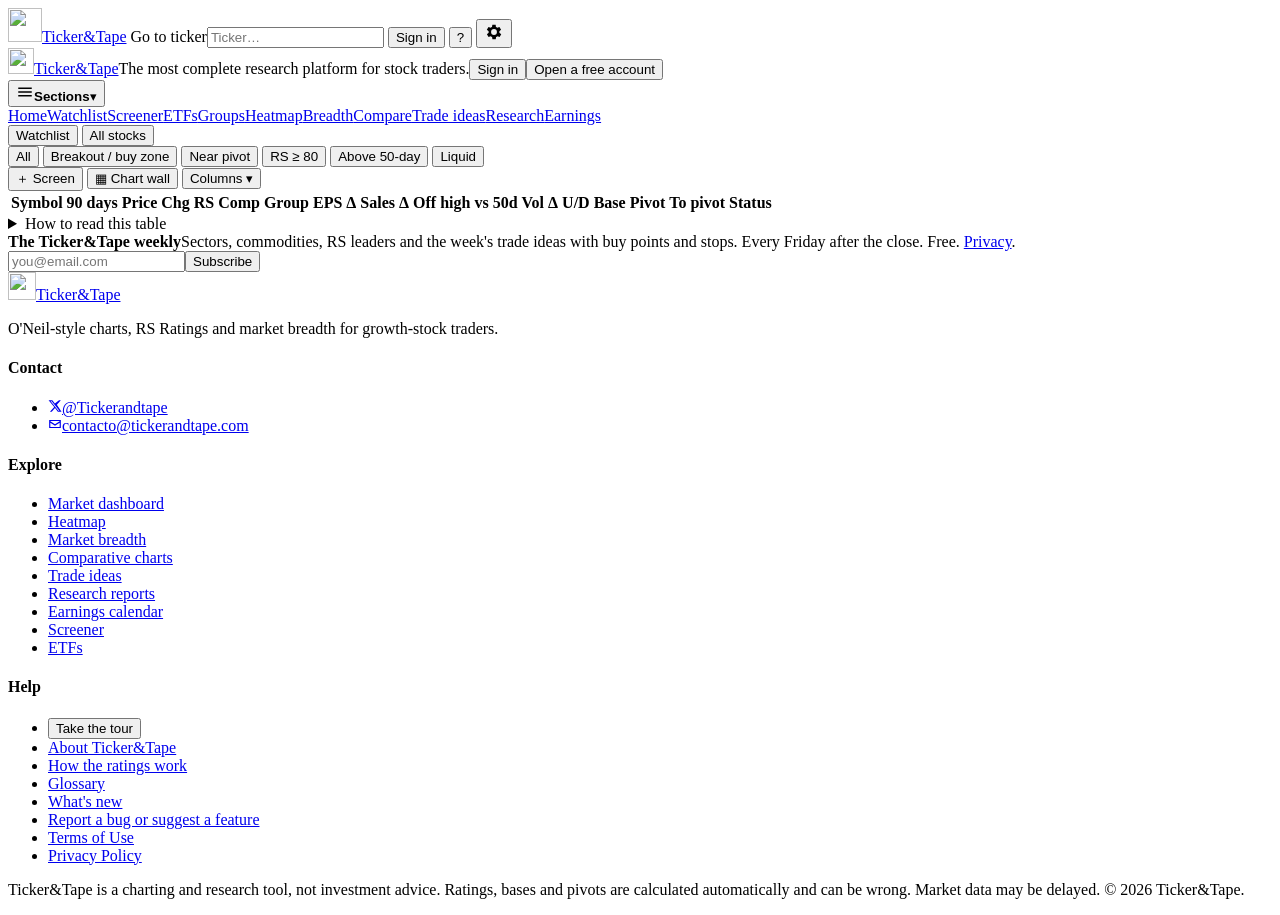
==== site/index.html @ d5b7f5a0 "Account menu: remove Delete account" ====
<!doctype html>
<html lang="en">
<head>
<meta charset="utf-8">
<meta name="viewport" content="width=device-width,initial-scale=1,viewport-fit=cover">
<title>Ticker&amp;Tape · The complete research platform for stock traders</title>
<link rel="icon" href="/favicon.ico" sizes="any">
<link rel="icon" type="image/svg+xml" href="/img/logo.svg">
<link rel="apple-touch-icon" href="/apple-touch-icon.png">
<link rel="manifest" href="/site.webmanifest">
<meta name="theme-color" content="#1f3c6e">
<meta name="apple-mobile-web-app-title" content="Ticker&amp;Tape">
<meta property="og:type" content="website">
<meta property="og:site_name" content="Ticker&amp;Tape">
<meta property="og:title" content="Ticker&amp;Tape · The complete research platform for stock traders">
<meta property="og:description" content="O'Neil-style charts, RS Ratings, screeners, market breadth, trade ideas and earnings for every U.S. stock and ADR, all in one place. Built by traders, for traders.">
<meta property="og:url" content="https://tickerandtape.com/">
<meta property="og:image" content="https://tickerandtape.com/og-image.png">
<meta name="twitter:card" content="summary_large_image">
<meta name="twitter:site" content="@Tickerandtape">
<meta name="twitter:creator" content="@Tickerandtape">
<script type="application/ld+json">{"@context":"https://schema.org","@type":"Organization","name":"Ticker&Tape","url":"https://tickerandtape.com/","logo":"https://tickerandtape.com/icon-512.png","email":"contacto@tickerandtape.com","sameAs":["https://x.com/Tickerandtape"]}</script>
<meta name="description" content="O'Neil-style charts, RS Ratings, screeners, market breadth, trade ideas and earnings for every U.S. stock and ADR, all in one place. Built by traders, for traders.">
<link rel="preconnect" href="https://fonts.googleapis.com"><link rel="preconnect" href="https://fonts.gstatic.com" crossorigin>
<link rel="stylesheet" href="https://fonts.googleapis.com/css2?family=Courier+Prime:wght@400;700&family=Archivo+Narrow:wght@400;600;700&family=Libre+Franklin:wght@600;800&family=Old+Standard+TT:ital,wght@0,400;0,700;1,400&display=swap">
<link rel="stylesheet" href="/style.css?v=20261014a">
<style id="colcss"></style>
</head>
<body>
<div class="sheet">
  <nav class="topbar">
    <a href="/" class="brand"><img src="/img/logo.svg" alt="" width="34" height="34">Ticker&amp;Tape</a>
    <span class="asof" id="asof"></span>
    <span class="sp"></span>
    <label class="jump"><span class="vh">Go to ticker</span><input id="jump" placeholder="Ticker…" maxlength="10" spellcheck="false" autocomplete="off" list="symlist"></label>
    <datalist id="symlist"></datalist>
    <button class="gear bell" id="bell" hidden aria-haspopup="true" aria-expanded="false" title="Notifications" aria-label="Notifications"><svg viewBox="0 0 24 24" width="18" height="18" aria-hidden="true"><path fill="currentColor" d="M12 22a2.5 2.5 0 0 0 2.45-2h-4.9A2.5 2.5 0 0 0 12 22zm7-6V11a7 7 0 0 0-5.5-6.84V3.5a1.5 1.5 0 0 0-3 0v.66A7 7 0 0 0 5 11v5l-2 2v1h18v-1l-2-2z"/></svg><span class="bdg" id="bellN" hidden></span></button>
    <div class="acctmenu bellmenu" id="bellMenu" hidden role="menu"></div>
    <button class="btn acct" id="acct" aria-haspopup="true">Sign in</button>
    <div class="acctmenu" id="acctMenu" hidden role="menu"></div>
    <button class="gear help" id="help" title="How Ticker&amp;Tape works (tour)" aria-label="Help: take the tour">?</button>
    <button class="gear" id="gear" title="Settings" aria-label="Settings" aria-expanded="false" aria-controls="settings"><svg viewBox="0 0 24 24" width="20" height="20" aria-hidden="true"><path fill="currentColor" d="M19.4 13a7.5 7.5 0 0 0 0-2l2.1-1.6-2-3.5-2.5 1a7.6 7.6 0 0 0-1.7-1L15 3.3h-4l-.4 2.6a7.6 7.6 0 0 0-1.7 1l-2.5-1-2 3.5L6.6 11a7.5 7.5 0 0 0 0 2l-2.1 1.6 2 3.5 2.5-1c.5.4 1.1.7 1.7 1l.4 2.6h4l.4-2.6c.6-.3 1.2-.6 1.7-1l2.5 1 2-3.5zM13 15.5a3.5 3.5 0 1 1 0-7 3.5 3.5 0 0 1 0 7z" transform="translate(-1 0)"/></svg></button>
    <div class="settings" id="settings" hidden role="dialog" aria-label="Settings"></div>
  </nav>
  <div class="w2sticky" id="wSticky" aria-hidden="true"><a href="/" class="brand"><img src="/img/logo.svg" alt="" width="26" height="26">Ticker&amp;Tape</a><span class="w2sticky-t">The most complete research platform for stock traders.</span><span class="sp"></span><button class="btn" data-ws="in" tabindex="-1">Sign in</button><button class="btn on" data-ws="up" tabindex="-1">Open a free account</button></div>
  <div class="banner" id="banner" hidden></div>
  <div class="vbar" id="vBar" hidden></div>
  <button class="tabsbtn" id="tabsBtn" aria-expanded="false" aria-controls="tabs"><svg viewBox="0 0 24 24" width="18" height="18" aria-hidden="true"><path fill="currentColor" d="M3 6h18v2H3zm0 5h18v2H3zm0 5h18v2H3z"/></svg><b id="tabsCur">Sections</b><span class="car" aria-hidden="true">▾</span></button>
  <nav class="tabs" id="tabs" aria-label="Sections">
    <a href="/" data-v="home">Home</a><a href="/watchlist/" data-v="watch">Watchlist</a><a href="/screener/" data-v="all">Screener</a><a href="/etfs/" data-v="etf">ETFs</a><a href="/groups/" data-v="groups">Groups</a><a href="/heatmap/" data-v="heat">Heatmap</a><a href="/breadth/" data-v="breadth">Breadth</a><a href="/compare/" data-v="cmp">Compare</a><a href="/ideas/" data-v="ideas">Trade ideas</a><a href="/research/" data-v="research">Research</a><a href="/earnings/" data-v="earn">Earnings</a><a href="/breadth/" class="mktchip" id="mktChip" title="Market direction · open Market breadth" hidden></a>
  </nav>

  <!-- ===================== HOME ===================== -->
  <main id="vHome" class="home" hidden>
    <section class="hgrid">
      <div class="box hchart">
        <h3><span><span id="hcTitle">S&amp;P 500 futures · ES</span> <small id="hSpyQ"></small></span><a href="/chart/ES=F/" id="hcLink" class="h3link">Full chart →</a></h3>
        <div class="hcwrap"><canvas id="hcv" aria-label="S&amp;P 500 E-mini futures daily chart"></canvas></div>
      </div>
      <div class="hside">
        <section class="pulse" id="hPulse" aria-label="Market pulse"></section>
        <div class="box hnews"><h3>Market news <small>latest headlines</small></h3><div class="in" id="hNews"></div></div>
      </div>
    </section>
    <section class="hboards">
      <div class="box">
        <h3><span>Market &amp; sectors <small>Select Sector SPDR ETFs · click a row for its chart</small></span><small id="hAsOf"></small></h3>
        <div class="tbl" id="hSect"></div>
      </div>
      <div class="box">
        <h3><span>Commodities <small>front-month futures · click a row for its chart</small></span><small id="hComAsOf"></small></h3>
        <div class="tbl" id="hCom"></div>
      </div>
    </section>
    <section class="hlists">
      <div class="box"><h3>Top RS Rating <small>price leaders</small></h3><div class="tbl" id="hRS"></div></div>
      <div class="box"><h3>Top up/down volume <small>accumulation, 50 days</small></h3><div class="tbl" id="hUD"></div></div>
      <div class="box"><h3><span>Biggest movers <small>today</small></span><span class="seg mini" id="hMovSeg"><button data-m="up" class="on">Gainers</button><button data-m="dn">Losers</button></span></h3><div class="tbl" id="hMov"></div></div>
    </section>
    <p class="fine">Top lists include stocks with at least $20M traded a day on average. Prices are delayed during the session. Data: Yahoo Finance.</p>
  </main>

  <!-- ===================== HEATMAP ===================== -->
  <main id="vHeat" class="heatv" hidden>
    <div class="bar hbar">
      <div class="hsel"><span>Group</span><span class="seg" id="hmGroup"><button data-g="sp500" class="on">S&amp;P 500</button><button data-g="ndx">Nasdaq-100</button><button data-g="watch">Watchlist</button></span></div>
      <div class="hsel"><span>Color by</span><span class="seg" id="hmColor"><button data-c="chgPct" class="on">1D</button><button data-c="perf1w">1W</button><button data-c="perf1m">1M</button><button data-c="perf3m">3M</button><button data-c="ytd">YTD</button><button data-c="rsRating">RS Rating</button></span></div>
      <div class="hsel"><span>Size by</span><span class="seg" id="hmSize"><button data-z="mcap" class="on">Market cap</button><button data-z="eq">Equal</button></span></div>
      <div class="hsel"><span>Colors</span><span class="seg" id="hmScheme"><button data-k="rg" class="on">Red / green</button><button data-k="site">Chart colors</button></span></div>
    </div>
    <section class="hmgrid">
      <div class="box hmbox">
        <h3><span id="hmTitle">S&amp;P 500 · 1-day change</span><small id="hmAsOf"></small></h3>
        <div class="hmap" id="hmap" aria-label="Market heatmap"></div>
        <div class="hmfoot"><span class="fine">Click a box to open its chart. Boxes are grouped by GICS sector.</span><span class="hmleg" id="hmLeg"></span></div>
      </div>
      <div class="box hmside">
        <h3><span>Ranked</span><span class="seg mini" id="hmRankSeg"><button data-r="top" class="on">Best</button><button data-r="bot">Worst</button></span></h3>
        <div class="tbl" id="hmRank"></div>
      </div>
    </section>
    <div class="hmtip" id="hmTip" hidden></div>
  </main>

  <!-- ===================== INDUSTRY GROUPS ===================== -->
  <main id="vGroups" class="groupsv" hidden>
    <section class="ihead">
      <div>
        <p class="kicker">Research · industry groups, updated every trading day after the close</p>
        <h2>Industry groups</h2>
        <p class="lede">Most big winners come from the strongest groups. Every GICS sub-industry, built from every U.S. stock and ADR worth $1 billion or more, ranked by the average relative strength of its stocks, with how the rank moved over 1, 3 and 6 weeks, equal-weight performance, the share of members above the 50-day line and the three strongest stocks in each group.</p>
      </div>
      <div class="istats" id="gStats"></div>
    </section>
    <div class="bar">
      <label class="gsel"><span class="vh">Sector</span><select id="gSector" aria-label="Sector"></select></label>
      <div class="seg" role="group" aria-label="Show" id="gShow"><button data-n="all" class="on">All groups</button><button data-n="top">Top 40</button><button data-n="up">Climbers</button></div>
      <span class="sp"></span><span class="count" id="gCount"></span>
    </div>
    <section class="box"><div class="tbl" id="gTbl"></div></section>
    <p class="fine">Rank = position by the average 12-month relative strength score of the group's stocks (last quarter weighted double). Arrows compare with the rank 1, 3 and 6 weeks ago. Performance is the simple average of the members. Click a group to see its stocks in the screener, or a ticker to open its chart. Not investment advice.</p>
  </main>

  <!-- ===================== CHART WALL ===================== -->
  <main id="vWall" class="wallv" hidden>
    <div class="bar">
      <button class="btn" id="wBack">← Back</button>
      <h2 class="wtitle" id="wTitle">Chart wall</h2>
      <div class="seg" role="group" aria-label="Range" id="wRange"><button data-r="63">3M</button><button data-r="126" class="on">6M</button><button data-r="252">1Y</button></div>
      <span class="sp"></span><span class="count" id="wCount"></span>
    </div>
    <section class="wgrid" id="wGrid"></section>
    <div class="more" id="wMore" hidden><button class="btn" id="wMoreBtn">Show more</button></div>
    <p class="fine">Daily bars with the 50- and 200-day lines, volume and the pivot (dashed). Click a chart to open it; the ‹ › arrows on the chart page step through this list.</p>
  </main>

  <!-- ===================== MARKET BREADTH ===================== -->
  <main id="vBreadth" class="breadthv" hidden>
    <section class="ihead">
      <div>
        <p class="kicker">Research · market health, updated every trading day after the close</p>
        <h2>Market breadth</h2>
        <p class="lede">Is the rally broad or carried by a handful of names? The market direction of the S&amp;P&nbsp;500 and the Nasdaq, read the O'Neil way with distribution days and follow-through days, next to how many stocks sit above their 20-, 50- and 200-day lines, new 52-week highs against new lows, the advance/decline line and the McClellan oscillator.</p>
      </div>
      <div class="istats" id="bStats"></div>
    </section>
    <section class="bstatus" id="bStatus" aria-label="Market direction"></section>
    <div class="bar">
      <div class="seg" role="group" aria-label="Stocks" id="bGroup"><button data-g="all">S&amp;P 1500 + Nasdaq-100</button><button data-g="sp500">S&amp;P 500</button><button data-g="ndx">Nasdaq-100</button></div>
      <div class="seg" role="group" aria-label="Range" id="bRange"><button data-r="63">3M</button><button data-r="126">6M</button><button data-r="252">1Y</button><button data-r="504">2Y</button></div>
      <span class="count" id="bCount"></span>
    </div>
    <section class="box bchart">
      <h3><span id="bTitle">Breadth</span><small id="bAsOf"></small></h3>
      <div class="bcwrap"><canvas id="bcv" aria-label="Market breadth charts: index, percent of stocks above moving averages, new highs and lows, advance/decline line and McClellan oscillator"></canvas></div>
    </section>
    <details class="howto">
      <summary>How the market direction is worked out</summary>
      <p class="fine">Market direction is worked out automatically from price and volume and is not IBD's call. Distribution day: the index falls 0.2% or more on higher volume than the day before; it counts for 25 sessions or until the index rises 5% above that close. A rally attempt starts with the first up day after a low; a follow-through day comes on day 4 or later with a gain of at least 1.25% on higher volume. Under pressure: 5 or more distribution days, or the index under its 50-day line. Correction: 8% off the peak, or 6 distribution days under the 50-day line. McClellan oscillator: 19-day minus 39-day average of ratio-adjusted net advances. Not investment advice.</p>
    </details>
  </main>

  <div class="gatebar" id="gateBar" hidden role="region" aria-label="Create an account"><p><b>You're viewing a shared chart.</b> Open a free account to use the screener, watchlists, market breadth, alerts and every tool on Ticker&amp;Tape.</p><div class="ctas"><button class="btn on" data-g="up">Open a free account</button><button class="btn" data-g="in">Sign in</button></div></div>
  <!-- ===================== COMPARATIVE CHARTS ===================== -->
  <main id="vCmp" class="cmpv" hidden>
    <section class="ihead">
      <div>
        <p class="kicker">Research · several tickers on one timeline</p>
        <h2>Comparative charts</h2>
        <p class="lede">Stack tickers on the same dates to see who leads and who lags. Is the market carried by the mega caps or is the average stock joining in? Compare SPY with RSP and MAGS, or type a ratio like <b>RSP:SPY</b> to chart one against the other.</p>
      </div>
      <div class="box cpresets"><h3>Presets <small>click to load</small></h3><div class="cprelist" id="cPre"></div></div>
    </section>
    <section class="cctl" aria-label="Tickers and moving averages">
      <div class="crow"><span class="clbl">Tickers</span><div class="cchips" id="cChips"></div>
        <form id="cAdd" class="cadd" autocomplete="off"><label class="vh" for="cIn">Add a ticker or a ratio</label><input id="cIn" placeholder="Add ticker or A:B" maxlength="31" spellcheck="false" list="symlist"><button class="btn sm">Add</button></form></div>
      <div class="crow" id="cIndRow"><span class="clbl">Moving averages <small>(every chart)</small></span><div class="cinds" id="cInd"></div><span class="fine" id="cIndNote" hidden>Moving averages show on the stacked view.</span></div>
      <p class="fine cindhint">These moving averages apply to every chart. Use ⚙ on a ticker to give it its own averages or add volume.</p>
    </section>
    <div class="bar">
      <div class="seg" role="group" aria-label="View" id="cMode"><button data-m="panels">Stacked</button><button data-m="perf">Performance %</button></div>
      <span class="canchor fine" id="cAnchor" hidden></span>
      <div class="seg" role="group" aria-label="Range" id="cRange"><button data-r="63">3M</button><button data-r="126">6M</button><button data-r="252">1Y</button><button data-r="504">2Y</button><button data-r="756">3Y</button></div>
      <div class="seg" role="group" aria-label="Price scale" id="cScale"><button data-s="log">Log</button><button data-s="linear">Linear</button></div>
      <div class="seg" role="group" aria-label="Price bars" id="cStyle"><button data-s="bars">Bars</button><button data-s="line">Line</button></div>
      <div class="seg" role="group" aria-label="Bar color" id="cColor"><button data-c="sym">Color by ticker</button><button data-c="ud">Up / down</button></div>
    </div>
    <section class="box cchart">
      <h3><span id="cTitle">Comparative charts</span><span class="h3r"><small id="cAsOf"></small><button class="h3btn" id="cLink" title="Copy a link to this comparison">Copy link</button><button class="h3btn" id="cReset" title="Back to SPY · RSP · MAGS with the 50-day SMA">Reset</button></span></h3>
      <div class="bcwrap"><canvas id="ccv" aria-label="Comparative charts of the selected tickers"></canvas></div>
    </section>
    <section class="box"><h3>Scoreboard <small>last close against the range start, each moving average and the range high · click a row for its chart</small></h3><div class="tablewrap" id="cTbl"></div></section>
    <p class="fine">Daily bars from Yahoo Finance, with delayed prices during the session. A ratio (A:B) divides the closes of two tickers: rising means A is beating B. Performance % starts every ticker at zero on the first day of the range. Double-click a panel to open its full chart. Any ticker on the site can be compared; one that is missing loads after the next nightly update once it is in a watchlist.</p>
  </main>

  <!-- ===================== RESEARCH ===================== -->
  <main id="vResearch" class="rsv" hidden>
    <section class="ihead">
      <div>
        <p class="kicker">Research · The Daily Tape and The Weekly Tape</p>
        <h2>Research</h2>
        <p class="lede">Short reports with the charts and the ideas that matter. <b>The Daily Tape</b> comes out every trading morning before the open: overnight movers, earnings, breakouts and the stocks near a buy point. <b>The Weekly Tape</b> closes every week on Saturday: prices, breadth, leaders, earnings and the trade ideas scorecard.</p>
      </div>
      <div class="rsnext" id="rsNext"></div>
    </section>
    <div class="bar"><div class="seg" role="group" aria-label="Reports" id="rsFilter"><button data-k="all" class="on">All</button><button data-k="daily">Daily</button><button data-k="weekly">Weekly</button></div><span class="fine" id="rsCount"></span></div>
    <section class="rsfeat" id="rsFeat"></section>
    <section class="rsgrid" id="rsGrid"></section>
    <p class="fine">Reports are generated automatically from Ticker&amp;Tape data and are a research tool, not investment advice.</p>
  </main>

  <!-- ===================== TRADE IDEAS ===================== -->
  <main id="vIdeas" class="ideasv" hidden>
    <section class="ihead">
      <div>
        <p class="kicker">Research · updated every trading day after the close</p>
        <h2>Trade ideas</h2>
        <p class="lede">Leaders setting up right now: RS Rating of <b id="iRs">80</b> or higher, trading above the 50- and 200-day lines, and sitting near a pivot, inside the buy zone or just out of a base. Found by the same automatic scan for every U.S. stock and ADR worth $1 billion or more.</p>
      </div>
      <div class="istats" id="iStats"></div>
    </section>
    <div class="bar">
      <div class="seg" role="group" aria-label="Setup" id="iFilter">
        <button data-f="all" class="on">All setups</button>
        <button data-f="Breakout">Breakouts</button>
        <button data-f="In buy zone">In buy zone</button>
        <button data-f="Near pivot">Near pivot</button>
      </div>
      <div class="seg" role="group" aria-label="Quality" id="iSmr">
        <button data-q="all" class="on">Any SMR</button>
        <button data-q="ab" title="SMR Rating A or B: top sales growth, margins and return on equity">SMR A–B only</button>
      </div>
      <span class="count" id="iCount"></span>
      <button class="btn ghost" id="iWall" title="See every chart in this list as a grid">▦ Chart wall</button>
    </div>
    <section class="icards" id="iCards"></section>
    <form class="nlform nlideas" data-nl novalidate>
      <div class="nltxt"><b>The Ticker&amp;Tape weekly</b><span>Sectors, commodities, RS leaders and the week's trade ideas with buy points and stops. Every Friday after the close. Free. <a href="/privacy.html">Privacy</a>.</span></div>
      <div class="nlin"><input type="email" name="email" placeholder="you@email.com" autocomplete="email" spellcheck="false" aria-label="Email address" required><button class="btn on" type="submit">Subscribe</button></div>
    </form>
    <section class="box itrack">
      <h3><span>Track record <small>every idea since it was flagged · closed at a 7% stop or after 8 weeks</small></span><small id="iTrackNote"></small></h3>
      <div class="tbl" id="iTrack"></div>
    </section>
    <p class="fine">Ideas come from an automatic scan, not from a person reviewing each chart, and are not investment advice or a recommendation to buy or sell. Buy point = pivot; buy zone = up to 5% above it; stop = 7% under the buy point. Returns in the track record are measured from the close on the day each idea was flagged, before costs.</p>
  </main>

  <!-- ===================== EARNINGS CALENDAR ===================== -->
  <main id="vEarn" class="earnv" hidden>
    <section class="ihead ehead">
      <div>
        <p class="kicker">Research · earnings calendar</p>
        <h2>Who reports this week</h2>
        <p class="lede">Every U.S. stock and ADR worth $1 billion or more that reports, split into before the open and after the close, biggest companies first. Upcoming reports show the consensus EPS and the growth it implies against the same quarter last year; past reports show the surprise and how the stock reacted the next session.</p>
      </div>
      <div class="istats" id="eStats"></div>
    </section>
    <div class="bar ebar">
      <div class="seg" role="group" aria-label="Week" id="eWeek"></div>
      <div class="seg" role="group" aria-label="Show" id="eFilter">
        <button data-f="all" class="on">All stocks</button>
        <button data-f="lead">Leaders · RS ≥ 80</button>
        <button data-f="watch">My watchlist</button>
      </div>
      <span class="count" id="eCount"></span>
    </div>
    <section class="ecal" id="eCal"></section>
    <p class="fine">Dates and times come from Nasdaq and Yahoo Finance and can move: companies confirm them a few weeks ahead. Reaction = change in the first session that traded on the report (the same day for reports before the open, the next day for reports after the close). Not investment advice.</p>
  </main>

  <!-- ===================== WELCOME ===================== -->
  <main id="vWelcome" class="welcome w2" hidden>
    <div class="w2tape" aria-label="Market prices"><div class="w2tape-in" id="wTape"></div></div>

    <section class="w2hero">
      <div class="w2copy">
        <button class="w2new" data-w="up"><b>New</b> Comparative charts: SPY vs RSP vs MAGS <span aria-hidden="true">→</span></button>
        <p class="w2kick"><span>Est. MMXXVI</span><span>Built by traders, for traders</span></p>
        <h1>Every tool a stock trader needs.<br><em>One room.</em></h1>
        <p class="w2lede">The most complete research platform for stock traders. O&rsquo;Neil-style charts, RS Ratings, screeners, market breadth, trade ideas and earnings, all in one place, for every U.S. stock and ADR.</p>
        <div class="ctas" id="wCtas">
          <button class="btn on big" data-w="up">Open a free account</button>
          <a class="btn big" href="/chart/NVDA/">See a live chart <span aria-hidden="true">→</span></a>
        </div>
        <p class="w2trust"><span>Free during beta</span><span>No credit card</span><span>Syncs on every device</span></p>
      </div>
      <figure class="w2term" id="wShow" aria-roledescription="carousel" aria-label="Ticker&amp;Tape tools">
        <div class="w2bar"><span class="w2led" aria-hidden="true"></span><b>T&amp;T</b><span id="wShowName">Chart wall</span><span class="sp"></span><span class="w2live">U.S. stocks &amp; ADRs</span></div>
        <div class="w2stage" id="wStage"><img class="on" src="/img/showcase/wall.webp" alt="Chart wall: a whole watchlist as a grid of O'Neil-style charts" width="1440" height="900" data-k="wall" fetchpriority="high"></div>
        <div class="w2tabs" id="wTabs" role="tablist" aria-label="Tools"></div>
        <figcaption id="wCap">Your whole watchlist as a wall of O'Neil-style charts, with RS Rating, Composite and base status on every one.</figcaption>
      </figure>
    </section>

    <section class="w2board" aria-label="Market board">
      <header><b>The board</b><span id="wBoardAsOf">Updated every trading day after the close</span></header>
      <div class="w2tiles" id="wBoard">
        <div><span>S&amp;P 500</span><b></b><small>market direction</small></div>
        <div><span>Nasdaq</span><b></b><small>market direction</small></div>
        <div><span>Coverage</span><b>2,500+</b><small>stocks rated every session</small></div>
        <div><span>Industry groups</span><b>140+</b><small>ranked by relative strength</small></div>
        <div><span>Trade ideas</span><b></b><small>leaders near a buy point today</small></div>
      </div>
    </section>

    <section class="w2ideas" id="wIdeas" hidden aria-label="Today's trade ideas">
      <div class="w2ideas-h"><p class="w2kick"><span>Today on the desk</span></p><h2 id="wIdeasT">Leaders near a buy point</h2><p id="wIdeasS">Found by the daily scan: RS Rating 80 or higher, above the 50- and 200-day lines, near a pivot or just out of a base.</p></div>
      <div class="w2icards" id="wIcards"></div>
    </section>

    <form class="nlform w2nl" data-nl novalidate>
      <div class="nltxt"><b>The Ticker&amp;Tape weekly</b><span>Sectors, commodities, RS leaders and the week's trade ideas with buy points and stops. Every Friday after the close. Free. <a href="/privacy.html">Privacy</a>.</span></div>
      <div class="nlin"><input type="email" name="email" placeholder="you@email.com" autocomplete="email" spellcheck="false" aria-label="Email address" required><button class="btn on" type="submit">Subscribe</button></div>
    </form>

    <section class="w2feats">
      <div class="w2head"><p class="w2kick"><span>The research desk</span></p><h2>Everything the big desks look at. Without the desk fee.</h2></div>
      <ol class="w2ledger">
        <li><h3>The chart wall</h3><p>Your watchlist, a screen or today's trade ideas as a wall of O'Neil-style charts, each with its RS Rating, Composite and base status. Scan dozens of setups in seconds and click into any of them.</p></li>
        <li><h3>Charts the way the pros printed them</h3><p>High-low-close bars, the 50- and 200-day lines, the RS line, labeled volume, the quarterly earnings strip and the current base with its pivot and 5% buy zone, detected automatically.</p></li>
        <li><h3>Ratings on every stock</h3><p>RS Rating, Composite and SMR from 1 to 99 and A to E, plus a rank for every industry group, so you can see where the leadership is.</p></li>
        <li><h3>Screener and heatmap</h3><p>Filter for breakouts, names near a pivot, RS 80 and up and liquid leaders, save your own screens, and see the whole market at a glance on the heatmap.</p></li>
        <li><h3>Breadth, trade ideas and earnings</h3><p>Market direction with distribution and follow-through days, a daily list of leaders near a buy point, and an earnings calendar with every stock's setup.</p></li>
        <li><h3>Alerts and watchlists, everywhere</h3><p>Price, trendline and moving-average alerts by email. Watchlists, drawings and notes follow you from the desk to your phone, plus comparative charts to see who leads.</p></li>
      </ol>
    </section>

    <section class="w2pillars" aria-label="Product">
      <div><svg viewBox="0 0 24 24" aria-hidden="true"><path d="M12 3a9 9 0 1 0 9 9h-2a7 7 0 1 1-2.05-4.95L14 10h7V3l-2.64 2.64A8.96 8.96 0 0 0 12 3Z"/></svg><b>Every session</b><span>Ratings and charts rebuilt after every close, prices updated throughout the day.</span></div>
      <div><svg viewBox="0 0 24 24" aria-hidden="true"><path d="M4 5h11v8H4V5Zm-2-2v12h15V3H2Zm16 4h4v14H8v-4h2v2h10V9h-2V7Z"/></svg><b>Every device</b><span>Desk, laptop or phone. One account keeps your lists, settings and drawings in sync.</span></div>
      <div><svg viewBox="0 0 24 24" aria-hidden="true"><path d="M12 22a2.5 2.5 0 0 0 2.45-2h-4.9A2.5 2.5 0 0 0 12 22Zm7-6v-5a7 7 0 0 0-5.5-6.84V3.5a1.5 1.5 0 0 0-3 0v.66A7 7 0 0 0 5 11v5l-2 2v1h18v-1l-2-2Z"/></svg><b>Alerts that reach you</b><span>Set a level on any chart and get an email and a notice on the site when it trades.</span></div>
      <div><svg viewBox="0 0 24 24" aria-hidden="true"><path d="M12 2a10 10 0 1 0 0 20 10 10 0 0 0 0-20Zm6.9 6h-2.95a15.7 15.7 0 0 0-1.38-3.56A8.03 8.03 0 0 1 18.9 8ZM12 4.04c.83 1.2 1.48 2.53 1.91 3.96h-3.82c.43-1.43 1.08-2.76 1.91-3.96ZM4.26 14a8.2 8.2 0 0 1 0-4h3.38a16.5 16.5 0 0 0 0 4H4.26Zm.82 2h2.95c.32 1.25.78 2.45 1.38 3.56A7.99 7.99 0 0 1 5.08 16Zm2.95-8H5.08a7.99 7.99 0 0 1 4.33-3.56A15.7 15.7 0 0 0 8.03 8ZM12 19.96A14.1 14.1 0 0 1 10.09 16h3.82A14.1 14.1 0 0 1 12 19.96ZM14.34 14H9.66a14.7 14.7 0 0 1 0-4h4.68a14.7 14.7 0 0 1 0 4Zm.25 5.56c.6-1.11 1.06-2.31 1.38-3.56h2.95a8.03 8.03 0 0 1-4.33 3.56ZM16.36 14a16.5 16.5 0 0 0 0-4h3.38a8.2 8.2 0 0 1 0 4h-3.38Z"/></svg><b>English · Español · Português</b><span>The whole interface in three languages, from Settings.</span></div>
    </section>

    <section class="w2founder" aria-label="From the founder">
      <p class="w2kick"><span>From the founder</span></p>
      <h2>Built by traders. For traders.</h2>
      <div class="w2letter">
        <p>Every serious trader knows the routine: one site for charts, another for ratings, a spreadsheet for the watchlist, a calendar for earnings, and a dozen tabs open before the opening bell.</p>
        <p>Ticker&amp;Tape started as the tool I wanted for my own trading: one room where the charts, the ratings, the direction of the market and the next setup all sit on the same desk.</p>
        <p>It's built on a simple idea. The edge isn't having more information. It's seeing the right information clearly, every single session. That's what we work on every day, and we're just getting started.</p>
        <p class="w2sig"><span class="w2sig-n">Gonzalo Sanchez Lachowicz</span><span class="w2sig-r">Founder, Ticker&amp;Tape</span></p>
      </div>
    </section>

    <section class="w2how">
      <h2>Up and running in a minute</h2>
      <ol>
        <li><b>Open a free account.</b> An email and a password. Nothing else.</li>
        <li><b>Star the stocks you follow.</b> Any U.S. stock or ADR, big or small.</li>
        <li><b>Check the board after the close.</b> Leaders, setups and pivots, updated every trading day.</li>
      </ol>
    </section>

    <section class="w2faq" aria-labelledby="wFaqT">
      <div class="w2head"><p class="w2kick"><span>Questions</span></p><h2 id="wFaqT">Frequently asked questions</h2></div>
      <div class="w2faq-l">
        <details><summary>What is Ticker&amp;Tape?</summary><p>A research platform for stock traders. O'Neil-style charts, RS Ratings, screeners, a heatmap, market breadth, trade ideas and an earnings calendar, all in one place.</p></details>
        <details><summary>Is it free?</summary><p>Yes. Ticker&amp;Tape is free during the beta. All you need is an email and a password. No credit card.</p></details>
        <details><summary>Which stocks are covered?</summary><p>More than 2,500 U.S. stocks and ADRs: every member of the S&amp;P 1500 and the Nasdaq-100, plus every other U.S. stock and ADR worth $1 billion or more. ETFs cover indexes, sectors, industries, commodities, bonds and countries.</p></details>
        <details><summary>How often is the data updated?</summary><p>Ratings, bases and charts are rebuilt after every close, and prices update throughout the trading session.</p></details>
        <details><summary>How is the RS Rating calculated?</summary><p>It measures a stock's 12-month price performance, with the most recent quarter weighted double, and ranks it from 1 to 99 against every stock we cover. The full formula, and the ones for every other rating, are in the <a href="/methodology/">Methodology</a>. New to the terms? See the <a href="/glossary/">Glossary</a>.</p></details>
        <details><summary>Can I set alerts?</summary><p>Yes. Price levels, trendlines and moving averages on any chart, delivered by email and on the site.</p></details>
        <details><summary>Does it work on my phone?</summary><p>Yes. Your watchlists, drawings and settings sync across desktop, laptop and phone.</p></details>
        <details><summary>Is this investment advice?</summary><p>No. Ticker&amp;Tape is a charting and research tool. Ratings and setups are calculated automatically and are a starting point for your own analysis.</p></details>
        <details><summary>How can I reach you?</summary><p><a href="mailto:contacto@tickerandtape.com">contacto@tickerandtape.com</a>, or on X at <a href="https://x.com/Tickerandtape" target="_blank" rel="noopener">@Tickerandtape</a>.</p></details>
      </div>
    </section>

    <section class="w2cta">
      <div><p class="w2kick"><span>Ticker&amp;Tape</span></p><h2>The tape is running.</h2></div>
      <div class="ctas"><button class="btn on big" data-w="up">Open a free account</button><button class="lnk explore" data-w="in">Already have an account? Sign in →</button></div>
    </section>
  </main>

  <!-- ===================== NOT FOUND ===================== -->
  <main id="vNotFound" class="w2 w2404" hidden>
    <p class="w2kick"><span>Error 404</span><span>Off the tape</span></p>
    <h1>This page isn't on the board.</h1>
    <p class="w2lede">The link may be old or mistyped. Try a ticker in the search box, or head back to the market.</p>
    <div class="ctas"><a class="btn on big" href="/">Back to Ticker&amp;Tape</a><a class="btn big" href="/chart/NVDA/">See a live chart <span aria-hidden="true">→</span></a></div>
  </main>

  <!-- ===================== SCREENER ===================== -->
  <main id="vScreener">

    <div class="bar">
      <div class="seg" role="group" aria-label="List" id="scope">
        <button data-s="watch" class="on">Watchlist</button>
        <button data-s="all">All stocks</button>
      </div>
      <span class="wlctl" id="wlCtl" hidden><select id="wlSel" aria-label="Watchlist"></select><button class="btn ghost" id="wlMenuBtn" aria-haspopup="true" aria-expanded="false">Manage ▾</button><span class="acctmenu wlmenu" id="wlMenu" hidden role="menu"></span></span>
      <div class="seg" role="group" aria-label="Filter" id="filters">
        <button data-f="all" class="on">All</button>
        <button data-f="setup">Breakout / buy zone</button>
        <button data-f="near">Near pivot</button>
        <button data-f="rs80">RS ≥ 80</button>
        <button data-f="trend">Above 50-day</button>
        <button data-f="liquid" title="Average dollar volume of at least $20M a day">Liquid</button>
      </div>
      <button class="btn ghost" id="bScreen" title="Build and save your own screen">＋ Screen</button>
      <span class="secchip" id="secChip" hidden></span>
      <span class="sp"></span>
      <span class="count" id="count"></span>
      <button class="btn ghost" id="bWall" title="See every chart in this list as a grid">▦ Chart wall</button>
      <span class="colwrap"><button class="btn ghost" id="bCols" aria-haspopup="true" aria-expanded="false" title="Choose the columns">Columns ▾</button><span class="acctmenu colmenu" id="colMenu" hidden></span></span>
    </div>

    <div class="tablewrap">
      <table class="scr" id="scr">
        <thead><tr>
          <th data-k="symbol" class="l">Symbol</th>
          <th class="nosort spk">90 days</th>
          <th data-k="close">Price</th>
          <th data-k="chgPct">Chg</th>
          <th data-k="rsRating" title="IBD-style relative strength rating 1–99 against every stock on the site">RS</th>
          <th data-k="comp" title="Composite Rating 1–99: EPS growth (double weight), RS Rating, group rank, SMR and distance from the 52-week high">Comp</th>
          <th data-k="grp" title="Industry group rank (GICS sub-industry, by average RS)">Group</th>
          <th data-k="eps" title="Latest quarter EPS change vs year ago">EPS Δ</th>
          <th data-k="sales" title="Latest quarter sales change vs year ago">Sales Δ</th>
          <th data-k="offHighPct" title="Distance from 52-week high">Off high</th>
          <th data-k="vs50Pct">vs 50d</th>
          <th data-k="volVsAvgPct" title="Today's volume vs 50-day average">Vol Δ</th>
          <th data-k="udRatio" title="Up/down volume ratio, 50 days">U/D</th>
          <th data-k="baseType" class="l">Base</th>
          <th data-k="pivot">Pivot</th>
          <th data-k="distPct" title="Distance from pivot">To pivot</th>
          <th data-k="status" class="l">Status</th>
        </tr></thead>
        <tbody></tbody>
      </table>
    </div>
    <div class="more" id="moreWrap" hidden><button class="btn" id="moreBtn">Show more</button></div>
    <details class="howto">
      <summary>How to read this table</summary>
      <p class="cleg"><span>Colors follow your chart's up/down colors.</span><span><i class="t-up2">+32%</i> strong: EPS or sales +25% or more, U/D 1.5+, inside the buy zone, heavy volume on an up day</span><span><i class="t-dn2">−9%</i> weak: big drop, heavy volume on a down day, far below highs</span><span><i class="t-warn">+28%</i> extended: 25%+ over the 50-day or 5%+ past the pivot</span></p>
      <p class="fine">RS Rating: each stock's 12-month performance (last quarter weighted double) ranked against every stock on the site, 1–99. All stocks: every S&amp;P 1500 and Nasdaq-100 member plus every other U.S. stock and ADR worth $1 billion or more; their earnings and sales data refresh in rotation. Star any ticker to add it to your watchlist; tickers outside these indexes load after the next nightly update. Bases and pivots are detected automatically from daily bars and are a starting point for your own read of the chart. Data: Yahoo Finance, end of day. <a href="/methodology/">How the ratings work</a> · <button class="lnk" data-tour>Take the tour</button></p>
    </details>
  </main>

  <!-- ===================== CHART ===================== -->
  <main id="vChart" hidden>
    <header class="mast">
      <div class="tick">
        <h1 id="sym">—</h1>
        <button class="starbtn" id="star" aria-pressed="false" title="Add to your watchlist">☆</button>
        <button class="starbtn notebtn" id="tkNoteBtn" title="Add a private note to this ticker" aria-label="Add a private note to this ticker">✎</button>
        <span id="cname" class="cname"></span>
        <span id="baseChip" class="chip"></span>
        <a id="earnChip" class="chip echip" href="/earnings/" hidden></a>
      </div>
      <div class="quote">
        <div class="px" id="qPx">—</div>
        <div class="chg" id="qChg"></div>
        <div class="meta" id="qMeta"></div>
      </div>
    </header>
    <p class="tknote" id="tkNote" hidden></p>

    <div class="bar">
      <button class="btn" id="bBack">← Back</button>
      <button class="btn" id="bPrev" title="Previous ticker (←)">‹</button>
      <button class="btn" id="bNext" title="Next ticker (→)">›</button>
      <span class="npos" id="bPos"></span>
      <div class="seg" role="group" aria-label="Period">
        <button id="pD" class="on">Daily</button><button id="pW">Weekly</button>
      </div>
      <div class="seg" role="group" aria-label="Range" id="rangeSeg">
        <button data-r="6">6M</button><button data-r="12">1Y</button><button data-r="18" class="on">18M</button><button data-r="36">3Y</button>
      </div>
      <span class="grp">
        <button class="btn on" id="tBox" aria-pressed="true">Data box</button>
        <button class="btn on" id="tPiv" aria-pressed="true">Pivots</button>
        <button class="btn on" id="tBase" aria-pressed="true">Base</button>
        <button class="btn on" id="tIdx" aria-pressed="true" title="S&amp;P 500 line at the top">S&amp;P</button>
        <button class="btn on" id="tRs" aria-pressed="true" title="Relative strength line vs the S&amp;P 500">RS line</button>
      </span>
      <span class="grp">
        <button class="btn" id="bInd" title="Moving averages and studies (I)">Indicators</button>
      </span>
      <span class="grp drawgrp" role="group" aria-label="Drawing tools">
        <button class="btn" id="bTrend" aria-pressed="false" title="Trendline (T): drag on the chart, or click two points">Trend</button>
        <button class="btn" id="bLine" aria-pressed="false" title="Horizontal line (H): drag along a price level, or click once to draw it to today">Level</button>
        <button class="btn" id="bRect" aria-pressed="false" title="Rectangle (R): drag over a base or a zone">Box</button>
        <button class="btn" id="bNote" aria-pressed="false" title="Note (N): click a bar and type a note with an arrow">Note</button>
        <span class="dstyle"><button class="btn" id="dStyle" aria-haspopup="true" aria-expanded="false" title="Color, width and style"><i class="dsw" id="dSw"></i>▾</button><div class="drawpop" id="drawPop" hidden></div></span>
        <button class="btn" id="bDel" hidden title="Delete the selected drawing (Delete)">Delete</button>
        <button class="btn" id="bUndo" title="Undo (Ctrl+Z)">Undo</button>
        <button class="btn" id="bClr">Clear drawings</button>
      </span>
      <span class="grp">
        <button class="btn" id="bAlert" title="Get an alert when the price reaches a level">🔔 Alert</button>
      </span>
      <span class="grp">
        <a class="btn xshare" id="bShare" href="/" target="_blank" rel="noopener" title="Share this chart on X"><svg viewBox="0 0 24 24" width="13" height="13" aria-hidden="true"><path fill="currentColor" d="M18.9 2H22l-6.8 7.8L23.2 22h-6.3l-4.9-6.4L6.4 22H3.3l7.3-8.3L1 2h6.4l4.4 5.9L18.9 2Zm-1.1 18.1h1.7L6.3 3.8H4.5l13.3 16.3Z"/></svg>Share</a>
      </span>
    </div>

    <div class="chartbox" id="chartbox">
      <canvas id="cv" aria-label="Price and volume chart"></canvas>
      <div class="dbox" id="dbox" hidden></div>
      <input class="noteIn" id="noteIn" placeholder="Type a note, press Enter" hidden>
      <div class="loading" id="loading" hidden>Loading…</div>
    </div>
    <div class="legend" id="legend"></div>

    <section class="box about">
      <h3>Business description <small id="aboutSec"></small></h3>
      <div class="in">
        <p class="abouttxt" id="about"></p>
        <dl class="facts" id="keydata"></dl>
      </div>
    </section>

    <section class="boxes">
      <div class="box">
        <h3>Peers <small id="peersSub">same industry group</small></h3>
        <div class="tbl" id="peers"></div>
        <h3>From the chart</h3>
        <div class="in"><dl class="kv" id="calc"></dl></div>
      </div>
      <div class="box">
        <h3 id="annualH">Annual earnings &amp; sales <small id="annualN">last 10 years</small></h3>
        <div class="tbl" id="annual"></div>
        <h3 id="qtrsH">Quarterly earnings &amp; sales <small>reported vs. expected · y/y growth</small></h3>
        <div class="tbl" id="qtrs"></div>
      </div>
      <div class="box">
        <h3>Base analysis <small>auto-detected</small></h3>
        <div class="in" id="baseBox"></div>
        <h3>Analysts <small id="anSub">consensus</small></h3>
        <div class="in" id="analysts"></div>
        <h3>News <small>latest headlines</small></h3>
        <div class="in" id="news"></div>
      </div>
    </section>

    <section class="boxes own" id="ownSec">
      <div class="box">
        <h3>Insider activity <small>Form 4 filings</small></h3>
        <div class="in" id="insiders"></div>
      </div>
      <div class="box">
        <h3>Institutional ownership <small>13F filings</small></h3>
        <div class="in" id="institutions"></div>
      </div>
    </section>
  </main>

  <!-- ===================== FOOTER (every page) ===================== -->
  <footer class="foot" aria-label="Site footer">
    <form class="nlform" data-nl novalidate>
      <div class="nltxt"><b>The Ticker&amp;Tape weekly</b><span>Sectors, commodities, RS leaders and the week's trade ideas with buy points and stops. Every Friday after the close. Free. <a href="/privacy.html">Privacy</a>.</span></div>
      <div class="nlin"><input type="email" name="email" placeholder="you@email.com" autocomplete="email" spellcheck="false" aria-label="Email address" required><button class="btn on" type="submit">Subscribe</button></div>
    </form>
    <div class="fcols">
      <div class="fbrand">
        <a href="/" class="brand"><img src="/img/logo.svg" alt="" width="28" height="28">Ticker&amp;Tape</a>
        <p>O'Neil-style charts, RS Ratings and market breadth for growth-stock traders.</p>
      </div>
      <div>
        <h4>Contact</h4>
        <ul>
          <li><a href="https://x.com/Tickerandtape" target="_blank" rel="noopener me"><svg viewBox="0 0 24 24" width="14" height="14" aria-hidden="true"><path fill="currentColor" d="M18.9 2H22l-6.8 7.8L23.2 22h-6.3l-4.9-6.4L6.4 22H3.3l7.3-8.3L1 2h6.4l4.4 5.9L18.9 2Zm-1.1 18.1h1.7L6.3 3.8H4.5l13.3 16.3Z"/></svg>@Tickerandtape</a></li>
          <li><a href="mailto:contacto@tickerandtape.com"><svg viewBox="0 0 24 24" width="14" height="14" aria-hidden="true"><path fill="currentColor" d="M2 5h20v14H2V5Zm2 2v.3l8 5.3 8-5.3V7H4Zm16 2.7-8 5.3-8-5.3V17h16V9.7Z"/></svg>contacto@tickerandtape.com</a></li>
        </ul>
      </div>
      <div>
        <h4>Explore</h4>
        <ul>
          <li><a href="/">Market dashboard</a></li>
          <li><a href="/heatmap/">Heatmap</a></li>
          <li><a href="/breadth/">Market breadth</a></li>
          <li><a href="/compare/">Comparative charts</a></li>
          <li><a href="/ideas/">Trade ideas</a></li>
          <li><a href="/research/">Research reports</a></li>
          <li><a href="/earnings/">Earnings calendar</a></li>
          <li><a href="/screener/">Screener</a></li>
          <li><a href="/etfs/">ETFs</a></li>
        </ul>
      </div>
      <div>
        <h4>Help</h4>
        <ul>
          <li><button class="lnk" data-tour>Take the tour</button></li>
          <li><a href="/about/">About Ticker&amp;Tape</a></li>
          <li><a href="/methodology/">How the ratings work</a></li>
          <li><a href="/glossary/">Glossary</a></li>
          <li><a href="/changelog/">What's new</a></li>
          <li><a href="mailto:contacto@tickerandtape.com?subject=Ticker%26Tape%20feedback">Report a bug or suggest a feature</a></li>
          <li><a href="/terms.html">Terms of Use</a></li>
          <li><a href="/privacy.html">Privacy Policy</a></li>
        </ul>
      </div>
    </div>
    <p class="fdisc">Ticker&amp;Tape is a charting and research tool, not investment advice. Ratings, bases and pivots are calculated automatically and can be wrong. Market data may be delayed. © <span id="fYear">2026</span> Ticker&amp;Tape.</p>
  </footer>
</div>
<div class="modal" id="authModal" hidden>
  <form class="mbox" id="authForm" role="dialog" aria-modal="true" aria-labelledby="authTitle" novalidate>
    <div class="sethd"><b id="authTitle">Sign in</b><button type="button" class="x" id="authClose" aria-label="Close">×</button></div>
    <p class="msub" id="authSub">Keep your watchlist, chart settings and drawings on any device.</p>
    <label class="fld" id="fEmail"><span>Email</span><input type="email" id="aEmail" autocomplete="email" spellcheck="false"></label>
    <label class="fld" id="fCur" hidden><span>Current password</span><input type="password" id="aCur" autocomplete="current-password"></label>
    <label class="fld" id="fPw"><span id="aPwLbl">Password</span><input type="password" id="aPw" autocomplete="current-password"></label>
    <div class="aerr" id="aErr" hidden></div>
    <button class="btn on wide" id="aGo" type="submit">Sign in</button>
    <p class="aforgot" id="aForgot"><button type="button" class="lnk" id="aForgotBtn">Forgot your password?</button></p>
    <p class="alegal" id="aLegal" hidden>By creating an account you agree to the <a href="/terms.html" target="_blank">Terms of Use</a> and the <a href="/privacy.html" target="_blank">Privacy Policy</a>.</p>
    <p class="aswitch" id="aSwitch"><span id="aSwTxt">New here?</span> <button type="button" class="lnk" id="aToggle">Create a free account</button></p>
  </form>
</div>
<div class="tour" id="tour" hidden>
  <div class="tspot" id="tspot"></div>
  <div class="tcard" id="tcard" role="dialog" aria-modal="true" aria-labelledby="tTitle">
    <div class="tnum" id="tNum"></div>
    <h4 id="tTitle"></h4>
    <p id="tBody"></p>
    <div class="tbtns"><button class="lnk" id="tSkip">Skip tour</button><span class="sp"></span><button class="btn" id="tBack">Back</button><button class="btn on" id="tNext">Next</button></div>
  </div>
</div>
<div class="modal" id="dlg" hidden>
  <div class="mbox dlgbox" role="dialog" aria-modal="true" aria-labelledby="dlgT">
    <div class="sethd"><b id="dlgT"></b><button type="button" class="x" id="dlgX" aria-label="Close">×</button></div>
    <div id="dlgB"></div>
  </div>
</div>
<div class="toast" id="toast" hidden></div>
<script src="/i18n.js?v=20261014a"></script>
<script src="/app.js?v=20261014a"></script>
</body>
</html>
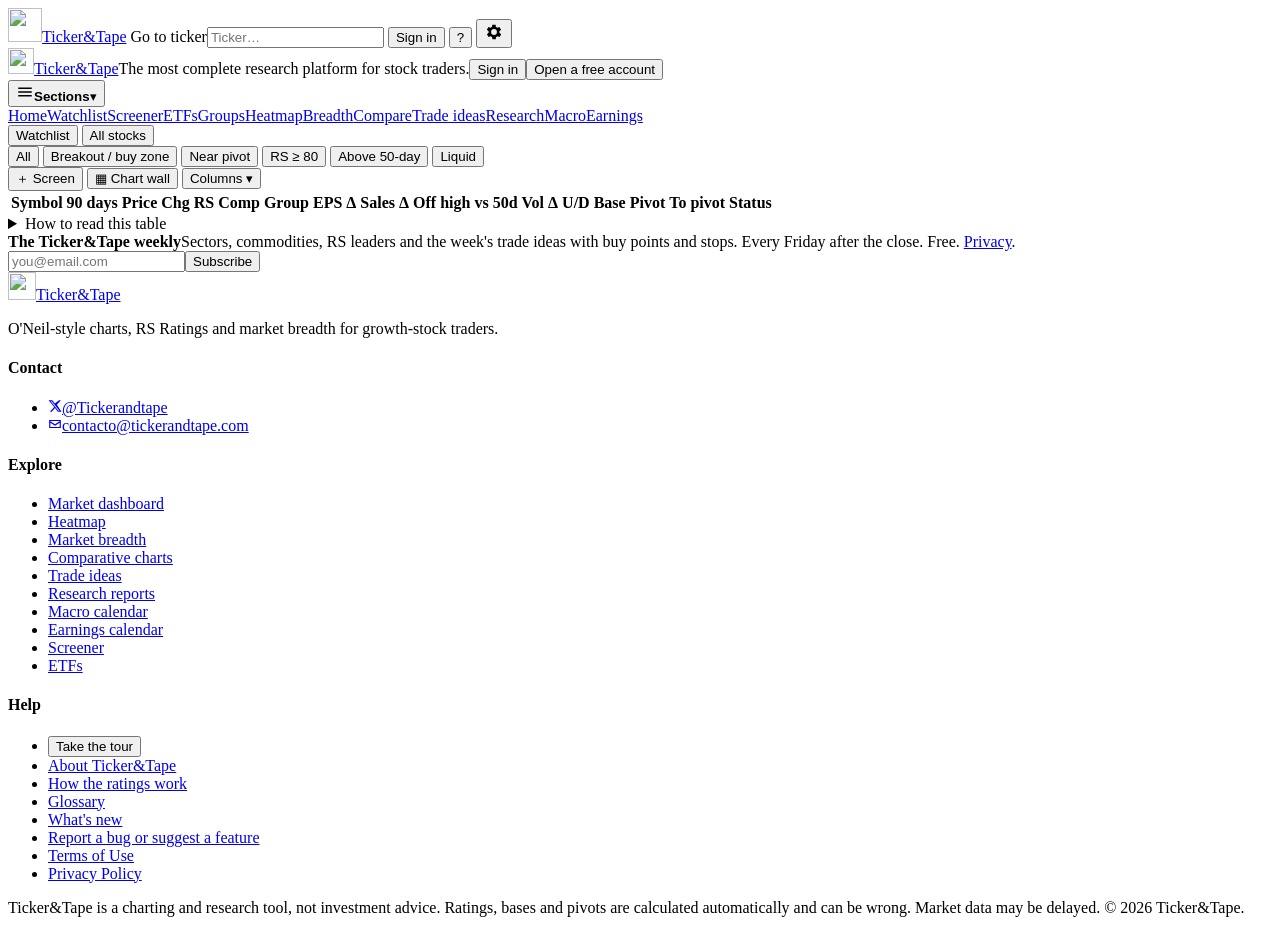
==== commit 9d8d4223: "Macro section: calendar and Fed odds" ====
--- a/site/index.html
+++ b/site/index.html
@@ -23,7 +23,7 @@
 <meta name="description" content="O'Neil-style charts, RS Ratings, screeners, market breadth, trade ideas and earnings for every U.S. stock and ADR, all in one place. Built by traders, for traders.">
 <link rel="preconnect" href="https://fonts.googleapis.com"><link rel="preconnect" href="https://fonts.gstatic.com" crossorigin>
 <link rel="stylesheet" href="https://fonts.googleapis.com/css2?family=Courier+Prime:wght@400;700&family=Archivo+Narrow:wght@400;600;700&family=Libre+Franklin:wght@600;800&family=Old+Standard+TT:ital,wght@0,400;0,700;1,400&display=swap">
-<link rel="stylesheet" href="/style.css?v=20261014a">
+<link rel="stylesheet" href="/style.css?v=20261015a">
 <style id="colcss"></style>
 </head>
 <body>
@@ -47,7 +47,7 @@
   <div class="vbar" id="vBar" hidden></div>
   <button class="tabsbtn" id="tabsBtn" aria-expanded="false" aria-controls="tabs"><svg viewBox="0 0 24 24" width="18" height="18" aria-hidden="true"><path fill="currentColor" d="M3 6h18v2H3zm0 5h18v2H3zm0 5h18v2H3z"/></svg><b id="tabsCur">Sections</b><span class="car" aria-hidden="true">▾</span></button>
   <nav class="tabs" id="tabs" aria-label="Sections">
-    <a href="/" data-v="home">Home</a><a href="/watchlist/" data-v="watch">Watchlist</a><a href="/screener/" data-v="all">Screener</a><a href="/etfs/" data-v="etf">ETFs</a><a href="/groups/" data-v="groups">Groups</a><a href="/heatmap/" data-v="heat">Heatmap</a><a href="/breadth/" data-v="breadth">Breadth</a><a href="/compare/" data-v="cmp">Compare</a><a href="/ideas/" data-v="ideas">Trade ideas</a><a href="/research/" data-v="research">Research</a><a href="/earnings/" data-v="earn">Earnings</a><a href="/breadth/" class="mktchip" id="mktChip" title="Market direction · open Market breadth" hidden></a>
+    <a href="/" data-v="home">Home</a><a href="/watchlist/" data-v="watch">Watchlist</a><a href="/screener/" data-v="all">Screener</a><a href="/etfs/" data-v="etf">ETFs</a><a href="/groups/" data-v="groups">Groups</a><a href="/heatmap/" data-v="heat">Heatmap</a><a href="/breadth/" data-v="breadth">Breadth</a><a href="/compare/" data-v="cmp">Compare</a><a href="/ideas/" data-v="ideas">Trade ideas</a><a href="/research/" data-v="research">Research</a><a href="/macro/" data-v="macro">Macro</a><a href="/earnings/" data-v="earn">Earnings</a><a href="/breadth/" class="mktchip" id="mktChip" title="Market direction · open Market breadth" hidden></a>
   </nav>
 
   <!-- ===================== HOME ===================== -->
@@ -191,6 +191,24 @@
     </section>
     <section class="box"><h3>Scoreboard <small>last close against the range start, each moving average and the range high · click a row for its chart</small></h3><div class="tablewrap" id="cTbl"></div></section>
     <p class="fine">Daily bars from Yahoo Finance, with delayed prices during the session. A ratio (A:B) divides the closes of two tickers: rising means A is beating B. Performance % starts every ticker at zero on the first day of the range. Double-click a panel to open its full chart. Any ticker on the site can be compared; one that is missing loads after the next nightly update once it is in a watchlist.</p>
+  </main>
+
+  <!-- ===================== MACRO ===================== -->
+  <main id="vMacro" class="mcv" hidden>
+    <section class="ihead">
+      <div>
+        <p class="kicker">Macro · the calendar and the Fed</p>
+        <h2>Macro calendar</h2>
+        <p class="lede">The economic releases and Fed events that move the market, with what the futures market expects from the Fed at every meeting. All times are New York time (ET).</p>
+      </div>
+      <div class="mcnext" id="mcNext"></div>
+    </section>
+    <section class="mcfed" id="mcFed"></section>
+    <div class="bar"><div class="seg" role="group" aria-label="Week" id="mcWeek"><button data-w="0" class="on">This week</button><button data-w="1">Next week</button><button data-w="2">Later</button></div>
+      <div class="seg" role="group" aria-label="Importance" id="mcImp"><button data-i="1" class="on">All</button><button data-i="3">High importance</button></div><span class="fine">Times in New York (ET)</span></div>
+    <section class="mccal" id="mcCal"></section>
+    <section class="mcind"><h3 class="mch">Key indicators <small>latest official data</small></h3><div class="mcgrid" id="mcInd"></div></section>
+    <p class="fine">Release dates from the Bureau of Labor Statistics, the Bureau of Economic Analysis, the Census Bureau, the ISM and the Federal Reserve; values from FRED (Federal Reserve Bank of St. Louis). Fed odds are calculated by Ticker&amp;Tape from the prices of 30-day fed funds futures and can differ slightly from other sources. Not investment advice.</p>
   </main>
 
   <!-- ===================== RESEARCH ===================== -->
@@ -574,6 +592,7 @@
           <li><a href="/compare/">Comparative charts</a></li>
           <li><a href="/ideas/">Trade ideas</a></li>
           <li><a href="/research/">Research reports</a></li>
+          <li><a href="/macro/">Macro calendar</a></li>
           <li><a href="/earnings/">Earnings calendar</a></li>
           <li><a href="/screener/">Screener</a></li>
           <li><a href="/etfs/">ETFs</a></li>
@@ -626,7 +645,7 @@
   </div>
 </div>
 <div class="toast" id="toast" hidden></div>
-<script src="/i18n.js?v=20261014a"></script>
-<script src="/app.js?v=20261014a"></script>
+<script src="/i18n.js?v=20261015a"></script>
+<script src="/app.js?v=20261015a"></script>
 </body>
 </html>
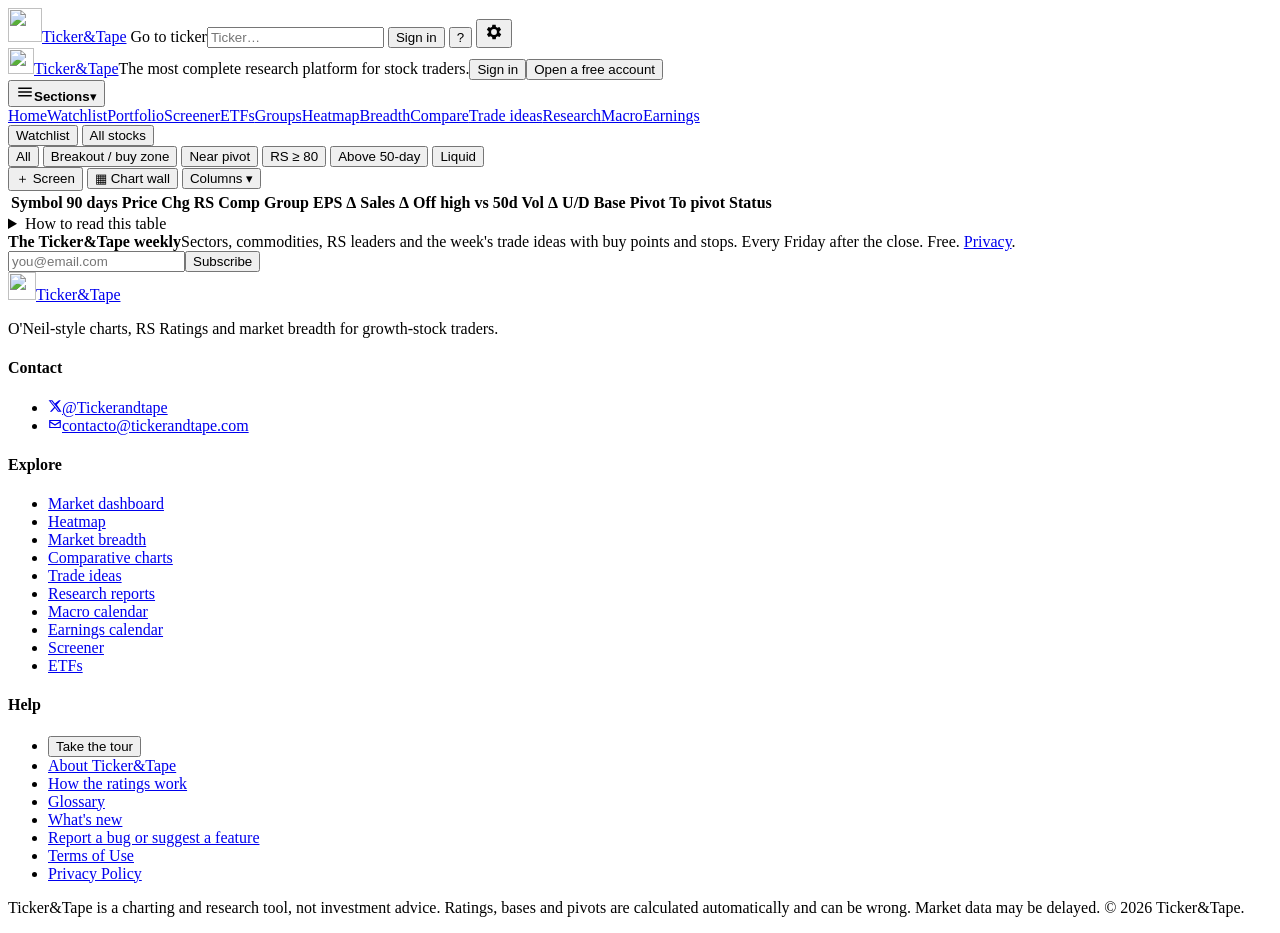
==== commit 30735b70: "Portfolio and trade journal" ====
--- a/site/index.html
+++ b/site/index.html
@@ -23,7 +23,7 @@
 <meta name="description" content="O'Neil-style charts, RS Ratings, screeners, market breadth, trade ideas and earnings for every U.S. stock and ADR, all in one place. Built by traders, for traders.">
 <link rel="preconnect" href="https://fonts.googleapis.com"><link rel="preconnect" href="https://fonts.gstatic.com" crossorigin>
 <link rel="stylesheet" href="https://fonts.googleapis.com/css2?family=Courier+Prime:wght@400;700&family=Archivo+Narrow:wght@400;600;700&family=Libre+Franklin:wght@600;800&family=Old+Standard+TT:ital,wght@0,400;0,700;1,400&display=swap">
-<link rel="stylesheet" href="/style.css?v=20261015a">
+<link rel="stylesheet" href="/style.css?v=20261017a">
 <style id="colcss"></style>
 </head>
 <body>
@@ -47,7 +47,7 @@
   <div class="vbar" id="vBar" hidden></div>
   <button class="tabsbtn" id="tabsBtn" aria-expanded="false" aria-controls="tabs"><svg viewBox="0 0 24 24" width="18" height="18" aria-hidden="true"><path fill="currentColor" d="M3 6h18v2H3zm0 5h18v2H3zm0 5h18v2H3z"/></svg><b id="tabsCur">Sections</b><span class="car" aria-hidden="true">▾</span></button>
   <nav class="tabs" id="tabs" aria-label="Sections">
-    <a href="/" data-v="home">Home</a><a href="/watchlist/" data-v="watch">Watchlist</a><a href="/screener/" data-v="all">Screener</a><a href="/etfs/" data-v="etf">ETFs</a><a href="/groups/" data-v="groups">Groups</a><a href="/heatmap/" data-v="heat">Heatmap</a><a href="/breadth/" data-v="breadth">Breadth</a><a href="/compare/" data-v="cmp">Compare</a><a href="/ideas/" data-v="ideas">Trade ideas</a><a href="/research/" data-v="research">Research</a><a href="/macro/" data-v="macro">Macro</a><a href="/earnings/" data-v="earn">Earnings</a><a href="/breadth/" class="mktchip" id="mktChip" title="Market direction · open Market breadth" hidden></a>
+    <a href="/" data-v="home">Home</a><a href="/watchlist/" data-v="watch">Watchlist</a><a href="/portfolio/" data-v="pf">Portfolio</a><a href="/screener/" data-v="all">Screener</a><a href="/etfs/" data-v="etf">ETFs</a><a href="/groups/" data-v="groups">Groups</a><a href="/heatmap/" data-v="heat">Heatmap</a><a href="/breadth/" data-v="breadth">Breadth</a><a href="/compare/" data-v="cmp">Compare</a><a href="/ideas/" data-v="ideas">Trade ideas</a><a href="/research/" data-v="research">Research</a><a href="/macro/" data-v="macro">Macro</a><a href="/earnings/" data-v="earn">Earnings</a><a href="/breadth/" class="mktchip" id="mktChip" title="Market direction · open Market breadth" hidden></a>
   </nav>
 
   <!-- ===================== HOME ===================== -->
@@ -194,6 +194,25 @@
   </main>
 
   <!-- ===================== MACRO ===================== -->
+  <main id="vPortfolio" class="pfv" hidden>
+    <section class="ihead">
+      <div>
+        <p class="kicker">Portfolio · positions, P&amp;L and journal</p>
+        <h2>My portfolio</h2>
+        <p class="lede">Log your trades and see your positions, your P&amp;L by day, week, month and year, your stats as a trader and how you compare with the market. Private: only you can see it.</p>
+      </div>
+      <div class="pfhbtns"><button class="btn on" id="pfAdd">＋ Add a trade</button><button class="btn" id="pfImport">Import CSV</button><button class="btn" id="pfExport">Export CSV</button><button class="btn" id="pfHide" aria-pressed="false" title="Hide the dollar amounts and quantities (percentages stay visible)">Hide amounts</button></div>
+    </section>
+    <section class="pfkpis" id="pfKpis"></section>
+    <section class="box pfchart" id="pfChartBox" hidden>
+      <h3><span>Performance vs the market <small>time-weighted, cash flows excluded</small></span></h3>
+      <div class="bar pfbar2"><div class="seg" role="group" aria-label="Range" id="pfRange"><button data-r="3M">3M</button><button data-r="6M">6M</button><button data-r="YTD">YTD</button><button data-r="1Y">1Y</button><button data-r="All" class="on">All</button></div>
+        <label class="pfbench">Benchmark <select id="pfBench"></select></label></div>
+      <canvas id="pfcv"></canvas>
+    </section>
+    <div class="bar"><div class="seg" role="group" aria-label="View" id="pfTabs"><button data-t="pos" class="on">Positions</button><button data-t="journal">Trade journal</button><button data-t="stats">Stats</button></div></div>
+    <section id="pfBody" class="pfbody"></section>
+  </main>
   <main id="vMacro" class="mcv" hidden>
     <section class="ihead">
       <div>
@@ -487,24 +506,20 @@
         <button data-r="6">6M</button><button data-r="12">1Y</button><button data-r="18" class="on">18M</button><button data-r="36">3Y</button>
       </div>
       <span class="grp">
-        <button class="btn on" id="tBox" aria-pressed="true">Data box</button>
-        <button class="btn on" id="tPiv" aria-pressed="true">Pivots</button>
-        <button class="btn on" id="tBase" aria-pressed="true">Base</button>
-        <button class="btn on" id="tIdx" aria-pressed="true" title="S&amp;P 500 line at the top">S&amp;P</button>
-        <button class="btn on" id="tRs" aria-pressed="true" title="Relative strength line vs the S&amp;P 500">RS line</button>
-      </span>
-      <span class="grp">
         <button class="btn" id="bInd" title="Moving averages and studies (I)">Indicators</button>
       </span>
-      <span class="grp drawgrp" role="group" aria-label="Drawing tools">
-        <button class="btn" id="bTrend" aria-pressed="false" title="Trendline (T): drag on the chart, or click two points">Trend</button>
-        <button class="btn" id="bLine" aria-pressed="false" title="Horizontal line (H): drag along a price level, or click once to draw it to today">Level</button>
-        <button class="btn" id="bRect" aria-pressed="false" title="Rectangle (R): drag over a base or a zone">Box</button>
-        <button class="btn" id="bNote" aria-pressed="false" title="Note (N): click a bar and type a note with an arrow">Note</button>
-        <span class="dstyle"><button class="btn" id="dStyle" aria-haspopup="true" aria-expanded="false" title="Color, width and style"><i class="dsw" id="dSw"></i>▾</button><div class="drawpop" id="drawPop" hidden></div></span>
-        <button class="btn" id="bDel" hidden title="Delete the selected drawing (Delete)">Delete</button>
-        <button class="btn" id="bUndo" title="Undo (Ctrl+Z)">Undo</button>
-        <button class="btn" id="bClr">Clear drawings</button>
+      <span class="grp drawgrp">
+        <button class="btn" id="bDraw" aria-haspopup="true" aria-expanded="false" title="Drawing tools: trendlines, levels, boxes and notes (T, H, R, N)"><span>Draw</span> ▾</button>
+        <div class="drawmenu" id="drawMenu" hidden role="menu" aria-label="Drawing tools">
+          <div class="dmtools"><button class="btn" id="bTrend" aria-pressed="false" title="Trendline (T): drag on the chart, or click two points">Trend</button>
+          <button class="btn" id="bLine" aria-pressed="false" title="Horizontal line (H): drag along a price level, or click once to draw it to today">Level</button>
+          <button class="btn" id="bRect" aria-pressed="false" title="Rectangle (R): drag over a base or a zone">Box</button>
+          <button class="btn" id="bNote" aria-pressed="false" title="Note (N): click a bar and type a note with an arrow">Note</button></div>
+          <div class="dmrow"><span class="dstyle"><button class="btn" id="dStyle" aria-haspopup="true" aria-expanded="false" title="Color, width and style"><i class="dsw" id="dSw"></i>Style ▾</button><div class="drawpop" id="drawPop" hidden></div></span>
+          <button class="btn" id="bDel" hidden title="Delete the selected drawing (Delete)">Delete</button>
+          <button class="btn" id="bUndo" title="Undo (Ctrl+Z)">Undo</button>
+          <button class="btn" id="bClr">Clear drawings</button></div>
+        </div>
       </span>
       <span class="grp">
         <button class="btn" id="bAlert" title="Get an alert when the price reaches a level">🔔 Alert</button>
@@ -645,7 +660,7 @@
   </div>
 </div>
 <div class="toast" id="toast" hidden></div>
-<script src="/i18n.js?v=20261015a"></script>
-<script src="/app.js?v=20261015a"></script>
+<script src="/i18n.js?v=20261017a"></script>
+<script src="/app.js?v=20261017a"></script>
 </body>
 </html>
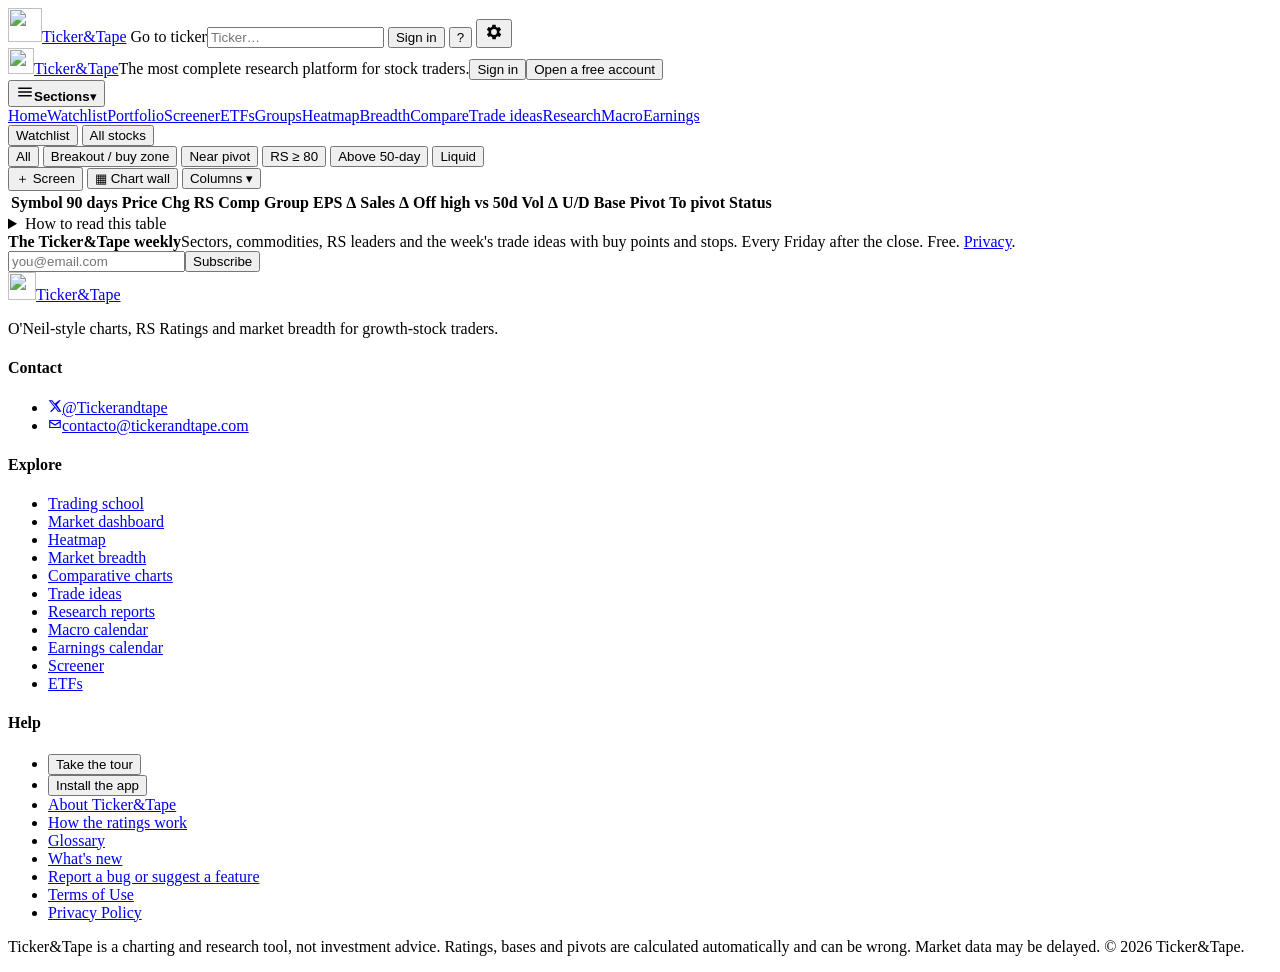
==== commit 1881ce65: "Position size, sector rotation, installable app, school links" ====
--- a/site/index.html
+++ b/site/index.html
@@ -7,9 +7,8 @@
 <link rel="icon" href="/favicon.ico" sizes="any">
 <link rel="icon" type="image/svg+xml" href="/img/logo.svg">
 <link rel="apple-touch-icon" href="/apple-touch-icon.png">
-<link rel="manifest" href="/site.webmanifest">
+<link rel="manifest" href="/site.webmanifest"><meta name="mobile-web-app-capable" content="yes"><meta name="apple-mobile-web-app-capable" content="yes"><meta name="apple-mobile-web-app-title" content="Ticker&amp;Tape"><meta name="apple-mobile-web-app-status-bar-style" content="default">
 <meta name="theme-color" content="#1f3c6e">
-<meta name="apple-mobile-web-app-title" content="Ticker&amp;Tape">
 <meta property="og:type" content="website">
 <meta property="og:site_name" content="Ticker&amp;Tape">
 <meta property="og:title" content="Ticker&amp;Tape · The complete research platform for stock traders">
@@ -23,7 +22,7 @@
 <meta name="description" content="O'Neil-style charts, RS Ratings, screeners, market breadth, trade ideas and earnings for every U.S. stock and ADR, all in one place. Built by traders, for traders.">
 <link rel="preconnect" href="https://fonts.googleapis.com"><link rel="preconnect" href="https://fonts.gstatic.com" crossorigin>
 <link rel="stylesheet" href="https://fonts.googleapis.com/css2?family=Courier+Prime:wght@400;700&family=Archivo+Narrow:wght@400;600;700&family=Libre+Franklin:wght@600;800&family=Old+Standard+TT:ital,wght@0,400;0,700;1,400&display=swap">
-<link rel="stylesheet" href="/style.css?v=20261017a">
+<link rel="stylesheet" href="/style.css?v=20261019a">
 <style id="colcss"></style>
 </head>
 <body>
@@ -38,7 +37,7 @@
     <div class="acctmenu bellmenu" id="bellMenu" hidden role="menu"></div>
     <button class="btn acct" id="acct" aria-haspopup="true">Sign in</button>
     <div class="acctmenu" id="acctMenu" hidden role="menu"></div>
-    <button class="gear help" id="help" title="How Ticker&amp;Tape works (tour)" aria-label="Help: take the tour">?</button>
+    <button class="gear help" id="help" title="Help: tour, trading school, install the app" aria-label="Help">?</button>
     <button class="gear" id="gear" title="Settings" aria-label="Settings" aria-expanded="false" aria-controls="settings"><svg viewBox="0 0 24 24" width="20" height="20" aria-hidden="true"><path fill="currentColor" d="M19.4 13a7.5 7.5 0 0 0 0-2l2.1-1.6-2-3.5-2.5 1a7.6 7.6 0 0 0-1.7-1L15 3.3h-4l-.4 2.6a7.6 7.6 0 0 0-1.7 1l-2.5-1-2 3.5L6.6 11a7.5 7.5 0 0 0 0 2l-2.1 1.6 2 3.5 2.5-1c.5.4 1.1.7 1.7 1l.4 2.6h4l.4-2.6c.6-.3 1.2-.6 1.7-1l2.5 1 2-3.5zM13 15.5a3.5 3.5 0 1 1 0-7 3.5 3.5 0 0 1 0 7z" transform="translate(-1 0)"/></svg></button>
     <div class="settings" id="settings" hidden role="dialog" aria-label="Settings"></div>
   </nav>
@@ -112,6 +111,14 @@
       </div>
       <div class="istats" id="gStats"></div>
     </section>
+    <section class="box rrgbox" id="rrgBox">
+      <h3><span>Sector rotation <small>relative rotation graph vs the S&amp;P 500</small></span><a href="/learn/leaders-and-laggards/" class="rrghelp" id="rrgHelp">How to read it</a></h3>
+      <div class="bar rrgbar"><div class="seg" role="group" aria-label="Set" id="rrgSet"><button data-s="sectors" class="on">Sectors</button><button data-s="industries">Industries</button><button data-s="styles">Styles</button><button data-s="countries">Countries</button><button data-s="watch">My watchlist</button></div>
+        <div class="seg" role="group" aria-label="Period" id="rrgPer"><button data-p="w" class="on">Weekly</button><button data-p="d">Daily</button></div>
+        <div class="seg" role="group" aria-label="Tail" id="rrgTail"><button data-t="4">4</button><button data-t="8" class="on">8</button><button data-t="12">12</button></div></div>
+      <div class="rrgwrap"><canvas id="rrgCv"></canvas><div class="rrglist" id="rrgList"></div></div>
+      <p class="fine rrgnote">Each line is the path of the last weeks and the dot is today. The usual rotation is clockwise: Improving, Leading, Weakening, Lagging. RS-Ratio (to the right = beating the S&amp;P 500) and RS-Momentum (up = gaining strength) are Ticker&amp;Tape's own approximation of the classic method.</p>
+    </section>
     <div class="bar">
       <label class="gsel"><span class="vh">Sector</span><select id="gSector" aria-label="Sector"></select></label>
       <div class="seg" role="group" aria-label="Show" id="gShow"><button data-n="all" class="on">All groups</button><button data-n="top">Top 40</button><button data-n="up">Climbers</button></div>
@@ -201,7 +208,7 @@
         <h2>My portfolio</h2>
         <p class="lede">Log your trades and see your positions, your P&amp;L by day, week, month and year, your stats as a trader and how you compare with the market. Private: only you can see it.</p>
       </div>
-      <div class="pfhbtns"><button class="btn on" id="pfAdd">＋ Add a trade</button><button class="btn" id="pfImport">Import CSV</button><button class="btn" id="pfExport">Export CSV</button><button class="btn" id="pfHide" aria-pressed="false" title="Hide the dollar amounts and quantities (percentages stay visible)">Hide amounts</button></div>
+      <div class="pfhbtns"><button class="btn on" id="pfAdd">＋ Add a trade</button><button class="btn" id="pfQuick">Quick build</button><button class="btn" id="pfImport">Import CSV</button><button class="btn" id="pfExport">Export CSV</button><button class="btn" id="pfHide" aria-pressed="false" title="Hide the dollar amounts and quantities (percentages stay visible)">Hide amounts</button></div>
     </section>
     <section class="pfkpis" id="pfKpis"></section>
     <section class="box pfchart" id="pfChartBox" hidden>
@@ -364,8 +371,8 @@
 
     <section class="w2pillars" aria-label="Product">
       <div><svg viewBox="0 0 24 24" aria-hidden="true"><path d="M12 3a9 9 0 1 0 9 9h-2a7 7 0 1 1-2.05-4.95L14 10h7V3l-2.64 2.64A8.96 8.96 0 0 0 12 3Z"/></svg><b>Every session</b><span>Ratings and charts rebuilt after every close, prices updated throughout the day.</span></div>
-      <div><svg viewBox="0 0 24 24" aria-hidden="true"><path d="M4 5h11v8H4V5Zm-2-2v12h15V3H2Zm16 4h4v14H8v-4h2v2h10V9h-2V7Z"/></svg><b>Every device</b><span>Desk, laptop or phone. One account keeps your lists, settings and drawings in sync.</span></div>
-      <div><svg viewBox="0 0 24 24" aria-hidden="true"><path d="M12 22a2.5 2.5 0 0 0 2.45-2h-4.9A2.5 2.5 0 0 0 12 22Zm7-6v-5a7 7 0 0 0-5.5-6.84V3.5a1.5 1.5 0 0 0-3 0v.66A7 7 0 0 0 5 11v5l-2 2v1h18v-1l-2-2Z"/></svg><b>Alerts that reach you</b><span>Set a level on any chart and get an email and a notice on the site when it trades.</span></div>
+      <div><svg viewBox="0 0 24 24" aria-hidden="true"><path d="M4 5h11v8H4V5Zm-2-2v12h15V3H2Zm16 4h4v14H8v-4h2v2h10V9h-2V7Z"/></svg><b>Every device</b><span>Desk, laptop or phone, or installed as an app. One account keeps your lists, settings and drawings in sync.</span></div>
+      <div><svg viewBox="0 0 24 24" aria-hidden="true"><path d="M12 22a2.5 2.5 0 0 0 2.45-2h-4.9A2.5 2.5 0 0 0 12 22Zm7-6v-5a7 7 0 0 0-5.5-6.84V3.5a1.5 1.5 0 0 0-3 0v.66A7 7 0 0 0 5 11v5l-2 2v1h18v-1l-2-2Z"/></svg><b>Alerts that reach you</b><span>Set a level on any chart and get a phone notification, an email and a notice on the site when it trades.</span></div>
       <div><svg viewBox="0 0 24 24" aria-hidden="true"><path d="M12 2a10 10 0 1 0 0 20 10 10 0 0 0 0-20Zm6.9 6h-2.95a15.7 15.7 0 0 0-1.38-3.56A8.03 8.03 0 0 1 18.9 8ZM12 4.04c.83 1.2 1.48 2.53 1.91 3.96h-3.82c.43-1.43 1.08-2.76 1.91-3.96ZM4.26 14a8.2 8.2 0 0 1 0-4h3.38a16.5 16.5 0 0 0 0 4H4.26Zm.82 2h2.95c.32 1.25.78 2.45 1.38 3.56A7.99 7.99 0 0 1 5.08 16Zm2.95-8H5.08a7.99 7.99 0 0 1 4.33-3.56A15.7 15.7 0 0 0 8.03 8ZM12 19.96A14.1 14.1 0 0 1 10.09 16h3.82A14.1 14.1 0 0 1 12 19.96ZM14.34 14H9.66a14.7 14.7 0 0 1 0-4h4.68a14.7 14.7 0 0 1 0 4Zm.25 5.56c.6-1.11 1.06-2.31 1.38-3.56h2.95a8.03 8.03 0 0 1-4.33 3.56ZM16.36 14a16.5 16.5 0 0 0 0-4h3.38a8.2 8.2 0 0 1 0 4h-3.38Z"/></svg><b>English · Español · Português</b><span>The whole interface in three languages, from Settings.</span></div>
     </section>
 
@@ -386,6 +393,21 @@
         <li><b>Open a free account.</b> An email and a password. Nothing else.</li>
         <li><b>Star the stocks you follow.</b> Any U.S. stock or ADR, big or small.</li>
         <li><b>Check the board after the close.</b> Leaders, setups and pivots, updated every trading day.</li>
+      </ol>
+    </section>
+
+    <section class="w2learn">
+      <div>
+        <p class="w2kick"><span>Trading school</span></p>
+        <h2>New to trading? Start here.</h2>
+        <p>A free course from zero: how to read a chart, trends, support and resistance, volume, moving averages, bases and buy points, fundamentals, the market and risk management. Short lessons, clear diagrams and live examples from today's market.</p>
+        <a class="btn on" href="/learn/" data-learn>Open the trading school →</a>
+      </div>
+      <ol>
+        <li><a href="/learn/candlesticks-and-bars/" data-learn="candlesticks-and-bars"><b>1</b>How to read candlesticks and bars</a></li>
+        <li><a href="/learn/reading-volume/" data-learn="reading-volume"><b>2</b>How to read volume</a></li>
+        <li><a href="/learn/cup-with-handle/" data-learn="cup-with-handle"><b>3</b>The cup with handle</a></li>
+        <li><a href="/learn/position-sizing/" data-learn="position-sizing"><b>4</b>Position sizing: how much to buy</a></li>
       </ol>
     </section>
 
@@ -522,7 +544,7 @@
         </div>
       </span>
       <span class="grp">
-        <button class="btn" id="bAlert" title="Get an alert when the price reaches a level">🔔 Alert</button>
+        <button class="btn" id="bAlert" title="Get an alert when the price reaches a level">🔔 Alert</button><button class="btn" id="bSize" title="Position size calculator: how many shares to buy for your risk">⚖ Size</button>
       </span>
       <span class="grp">
         <a class="btn xshare" id="bShare" href="/" target="_blank" rel="noopener" title="Share this chart on X"><svg viewBox="0 0 24 24" width="13" height="13" aria-hidden="true"><path fill="currentColor" d="M18.9 2H22l-6.8 7.8L23.2 22h-6.3l-4.9-6.4L6.4 22H3.3l7.3-8.3L1 2h6.4l4.4 5.9L18.9 2Zm-1.1 18.1h1.7L6.3 3.8H4.5l13.3 16.3Z"/></svg>Share</a>
@@ -601,6 +623,7 @@
       <div>
         <h4>Explore</h4>
         <ul>
+          <li><a href="/learn/" data-learn>Trading school</a></li>
           <li><a href="/">Market dashboard</a></li>
           <li><a href="/heatmap/">Heatmap</a></li>
           <li><a href="/breadth/">Market breadth</a></li>
@@ -617,6 +640,7 @@
         <h4>Help</h4>
         <ul>
           <li><button class="lnk" data-tour>Take the tour</button></li>
+          <li><button class="lnk" data-install>Install the app</button></li>
           <li><a href="/about/">About Ticker&amp;Tape</a></li>
           <li><a href="/methodology/">How the ratings work</a></li>
           <li><a href="/glossary/">Glossary</a></li>
@@ -660,7 +684,7 @@
   </div>
 </div>
 <div class="toast" id="toast" hidden></div>
-<script src="/i18n.js?v=20261017a"></script>
-<script src="/app.js?v=20261017a"></script>
+<script src="/i18n.js?v=20261019a"></script>
+<script src="/app.js?v=20261019a"></script>
 </body>
 </html>
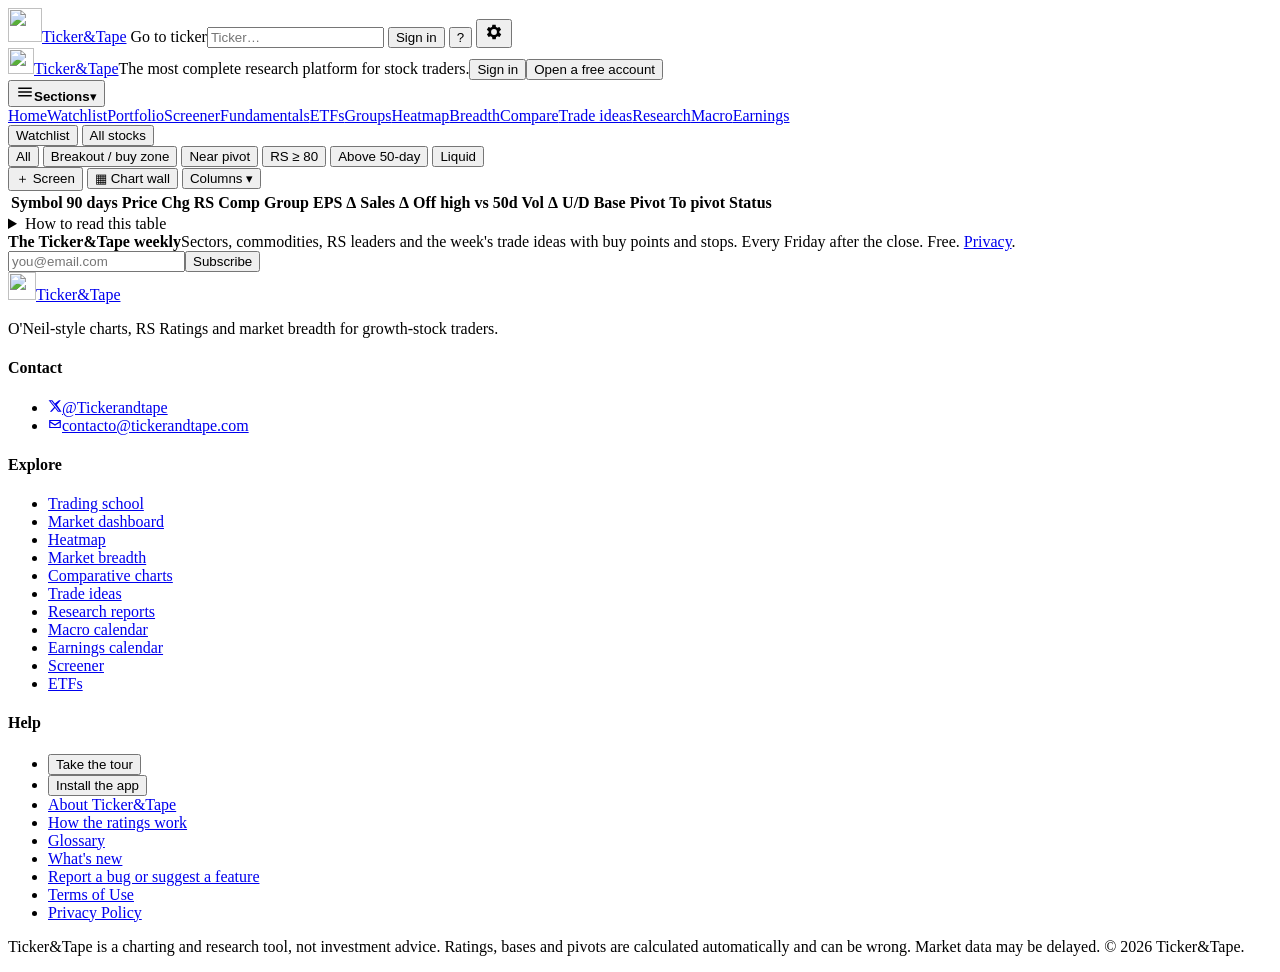
==== commit b3d04c05: "Fundamentals section" ====
--- a/site/index.html
+++ b/site/index.html
@@ -22,7 +22,7 @@
 <meta name="description" content="O'Neil-style charts, RS Ratings, screeners, market breadth, trade ideas and earnings for every U.S. stock and ADR, all in one place. Built by traders, for traders.">
 <link rel="preconnect" href="https://fonts.googleapis.com"><link rel="preconnect" href="https://fonts.gstatic.com" crossorigin>
 <link rel="stylesheet" href="https://fonts.googleapis.com/css2?family=Courier+Prime:wght@400;700&family=Archivo+Narrow:wght@400;600;700&family=Libre+Franklin:wght@600;800&family=Old+Standard+TT:ital,wght@0,400;0,700;1,400&display=swap">
-<link rel="stylesheet" href="/style.css?v=20261019a">
+<link rel="stylesheet" href="/style.css?v=20261020a">
 <style id="colcss"></style>
 </head>
 <body>
@@ -46,7 +46,7 @@
   <div class="vbar" id="vBar" hidden></div>
   <button class="tabsbtn" id="tabsBtn" aria-expanded="false" aria-controls="tabs"><svg viewBox="0 0 24 24" width="18" height="18" aria-hidden="true"><path fill="currentColor" d="M3 6h18v2H3zm0 5h18v2H3zm0 5h18v2H3z"/></svg><b id="tabsCur">Sections</b><span class="car" aria-hidden="true">▾</span></button>
   <nav class="tabs" id="tabs" aria-label="Sections">
-    <a href="/" data-v="home">Home</a><a href="/watchlist/" data-v="watch">Watchlist</a><a href="/portfolio/" data-v="pf">Portfolio</a><a href="/screener/" data-v="all">Screener</a><a href="/etfs/" data-v="etf">ETFs</a><a href="/groups/" data-v="groups">Groups</a><a href="/heatmap/" data-v="heat">Heatmap</a><a href="/breadth/" data-v="breadth">Breadth</a><a href="/compare/" data-v="cmp">Compare</a><a href="/ideas/" data-v="ideas">Trade ideas</a><a href="/research/" data-v="research">Research</a><a href="/macro/" data-v="macro">Macro</a><a href="/earnings/" data-v="earn">Earnings</a><a href="/breadth/" class="mktchip" id="mktChip" title="Market direction · open Market breadth" hidden></a>
+    <a href="/" data-v="home">Home</a><a href="/watchlist/" data-v="watch">Watchlist</a><a href="/portfolio/" data-v="pf">Portfolio</a><a href="/screener/" data-v="all">Screener</a><a href="/fundamentals/" data-v="fin">Fundamentals</a><a href="/etfs/" data-v="etf">ETFs</a><a href="/groups/" data-v="groups">Groups</a><a href="/heatmap/" data-v="heat">Heatmap</a><a href="/breadth/" data-v="breadth">Breadth</a><a href="/compare/" data-v="cmp">Compare</a><a href="/ideas/" data-v="ideas">Trade ideas</a><a href="/research/" data-v="research">Research</a><a href="/macro/" data-v="macro">Macro</a><a href="/earnings/" data-v="earn">Earnings</a><a href="/breadth/" class="mktchip" id="mktChip" title="Market direction · open Market breadth" hidden></a>
   </nav>
 
   <!-- ===================== HOME ===================== -->
@@ -201,6 +201,33 @@
   </main>
 
   <!-- ===================== MACRO ===================== -->
+  <main id="vFin" class="finv" hidden>
+    <section class="ihead">
+      <div>
+        <p class="kicker">Fundamentals · up to 15 years of financial statements from SEC filings</p>
+        <h2>Financial statements</h2>
+        <p class="lede">Income statement, balance sheet and cash flow, annual and quarterly. Click any line to chart it, and add other companies to compare them line by line.</p>
+      </div>
+      <div class="finpick">
+        <label class="fld"><span>Company</span><input id="finSym" list="symlist" autocomplete="off" spellcheck="false" placeholder="MSFT" style="text-transform:uppercase"></label>
+        <label class="fld"><span>Compare with</span><input id="finCmpIn" list="symlist" autocomplete="off" spellcheck="false" placeholder="GOOGL" style="text-transform:uppercase"></label>
+        <div class="fcmp" id="finCmpList"></div>
+      </div>
+    </section>
+    <p class="finname" id="finName"></p>
+    <div class="bar">
+      <div class="seg" role="group" aria-label="Statement" id="finSt"><button data-st="is" class="on">Income statement</button><button data-st="bs">Balance sheet</button><button data-st="cf">Cash flow</button><button data-st="ra">Ratios</button></div>
+      <div class="seg" role="group" aria-label="Period" id="finPer"><button data-p="a" class="on">Annual</button><button data-p="q">Quarterly</button></div>
+      <span class="sp"></span><button class="btn" id="finCsv">Download CSV</button>
+    </div>
+    <section class="box finchart" id="finChartBox" hidden>
+      <h3><span>Chart <small>click lines of the table to add or remove them (up to 4)</small></span><span class="seg fseg" id="finType"><button data-t="bar" class="on">Bars</button><button data-t="line">Lines</button></span></h3>
+      <div class="flegend" id="finLegend"></div>
+      <div class="fcvwrap"><canvas id="finCv"></canvas><div class="ftip" id="finTip" hidden></div></div>
+    </section>
+    <section id="finTbl"></section>
+    <p class="fine" id="finSrc"></p>
+  </main>
   <main id="vPortfolio" class="pfv" hidden>
     <section class="ihead">
       <div>
@@ -544,7 +571,7 @@
         </div>
       </span>
       <span class="grp">
-        <button class="btn" id="bAlert" title="Get an alert when the price reaches a level">🔔 Alert</button><button class="btn" id="bSize" title="Position size calculator: how many shares to buy for your risk">⚖ Size</button>
+        <button class="btn" id="bAlert" title="Get an alert when the price reaches a level">🔔 Alert</button><button class="btn" id="bSize" title="Position size calculator: how many shares to buy for your risk">⚖ Size</button><button class="btn" id="bFin" title="Income statement, balance sheet and cash flow">Financials</button>
       </span>
       <span class="grp">
         <a class="btn xshare" id="bShare" href="/" target="_blank" rel="noopener" title="Share this chart on X"><svg viewBox="0 0 24 24" width="13" height="13" aria-hidden="true"><path fill="currentColor" d="M18.9 2H22l-6.8 7.8L23.2 22h-6.3l-4.9-6.4L6.4 22H3.3l7.3-8.3L1 2h6.4l4.4 5.9L18.9 2Zm-1.1 18.1h1.7L6.3 3.8H4.5l13.3 16.3Z"/></svg>Share</a>
@@ -684,7 +711,7 @@
   </div>
 </div>
 <div class="toast" id="toast" hidden></div>
-<script src="/i18n.js?v=20261019a"></script>
-<script src="/app.js?v=20261019a"></script>
+<script src="/i18n.js?v=20261020a"></script>
+<script src="/app.js?v=20261020a"></script>
 </body>
 </html>
